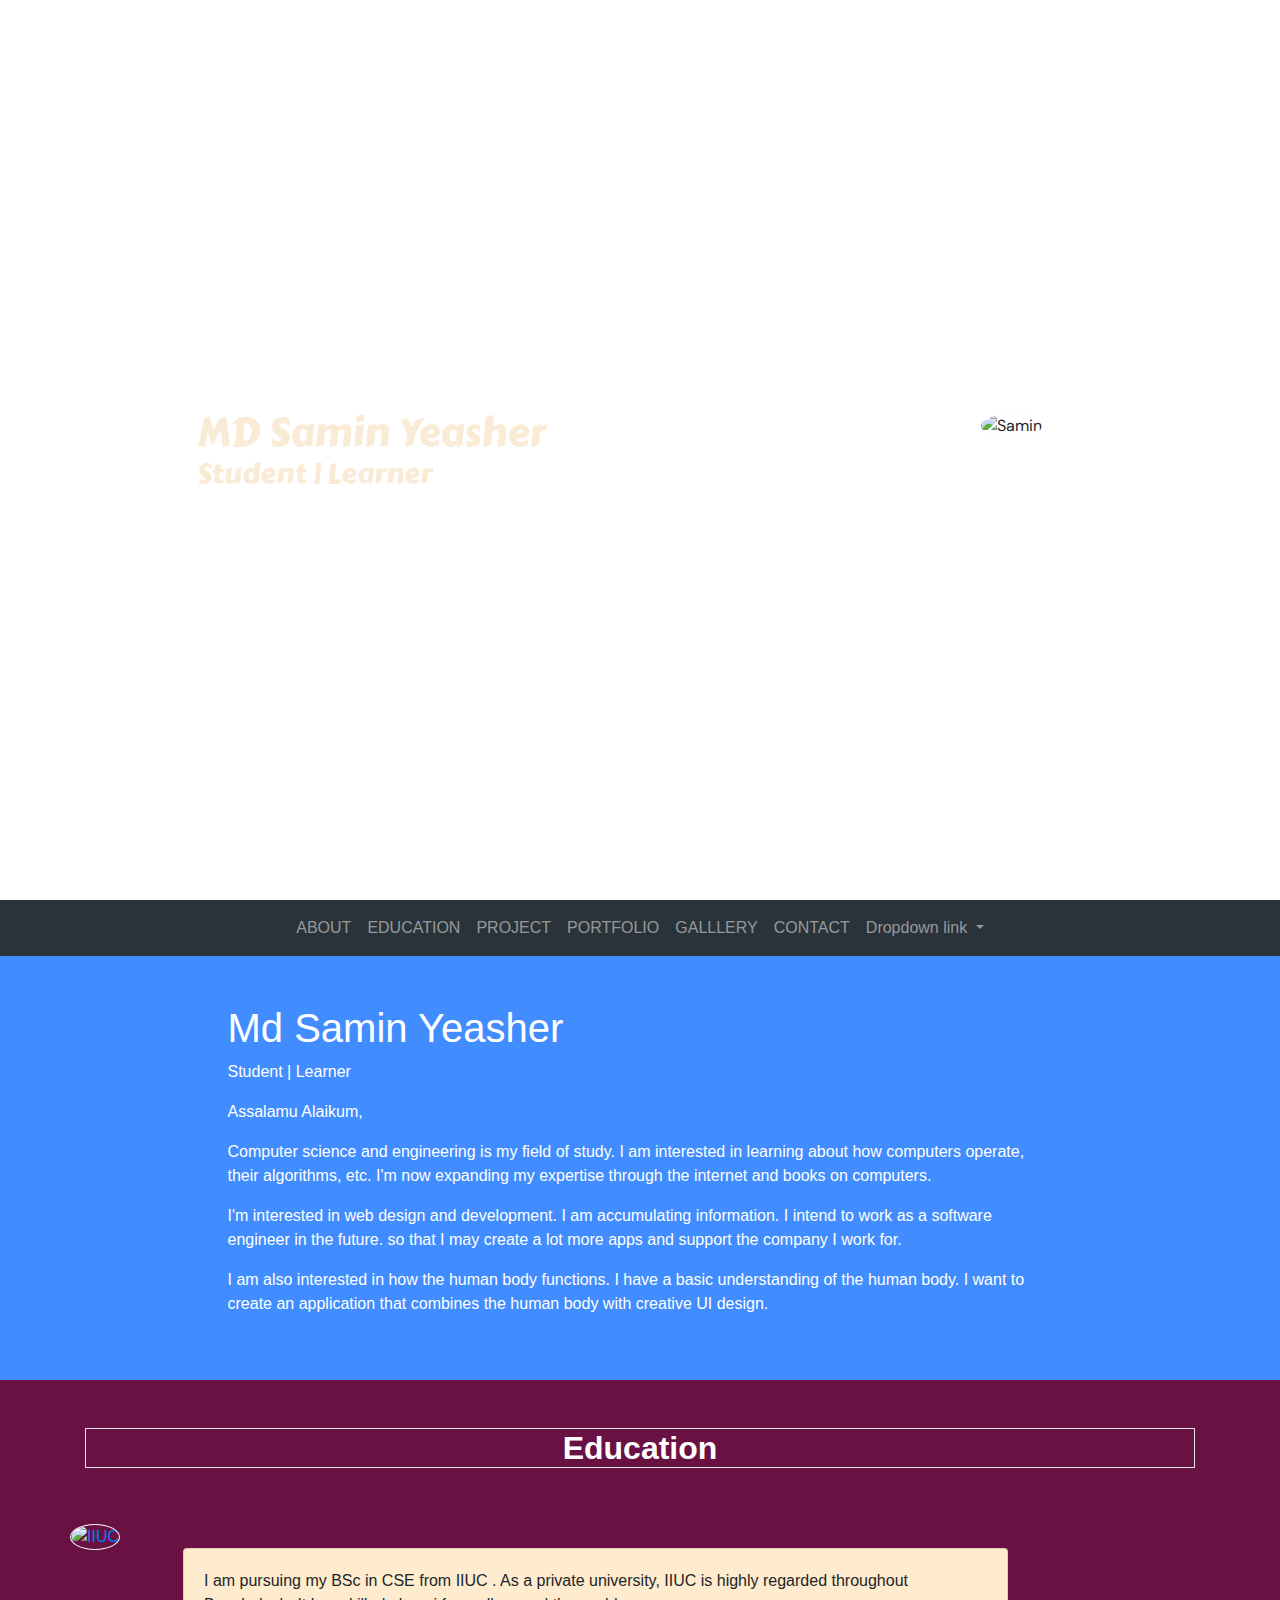
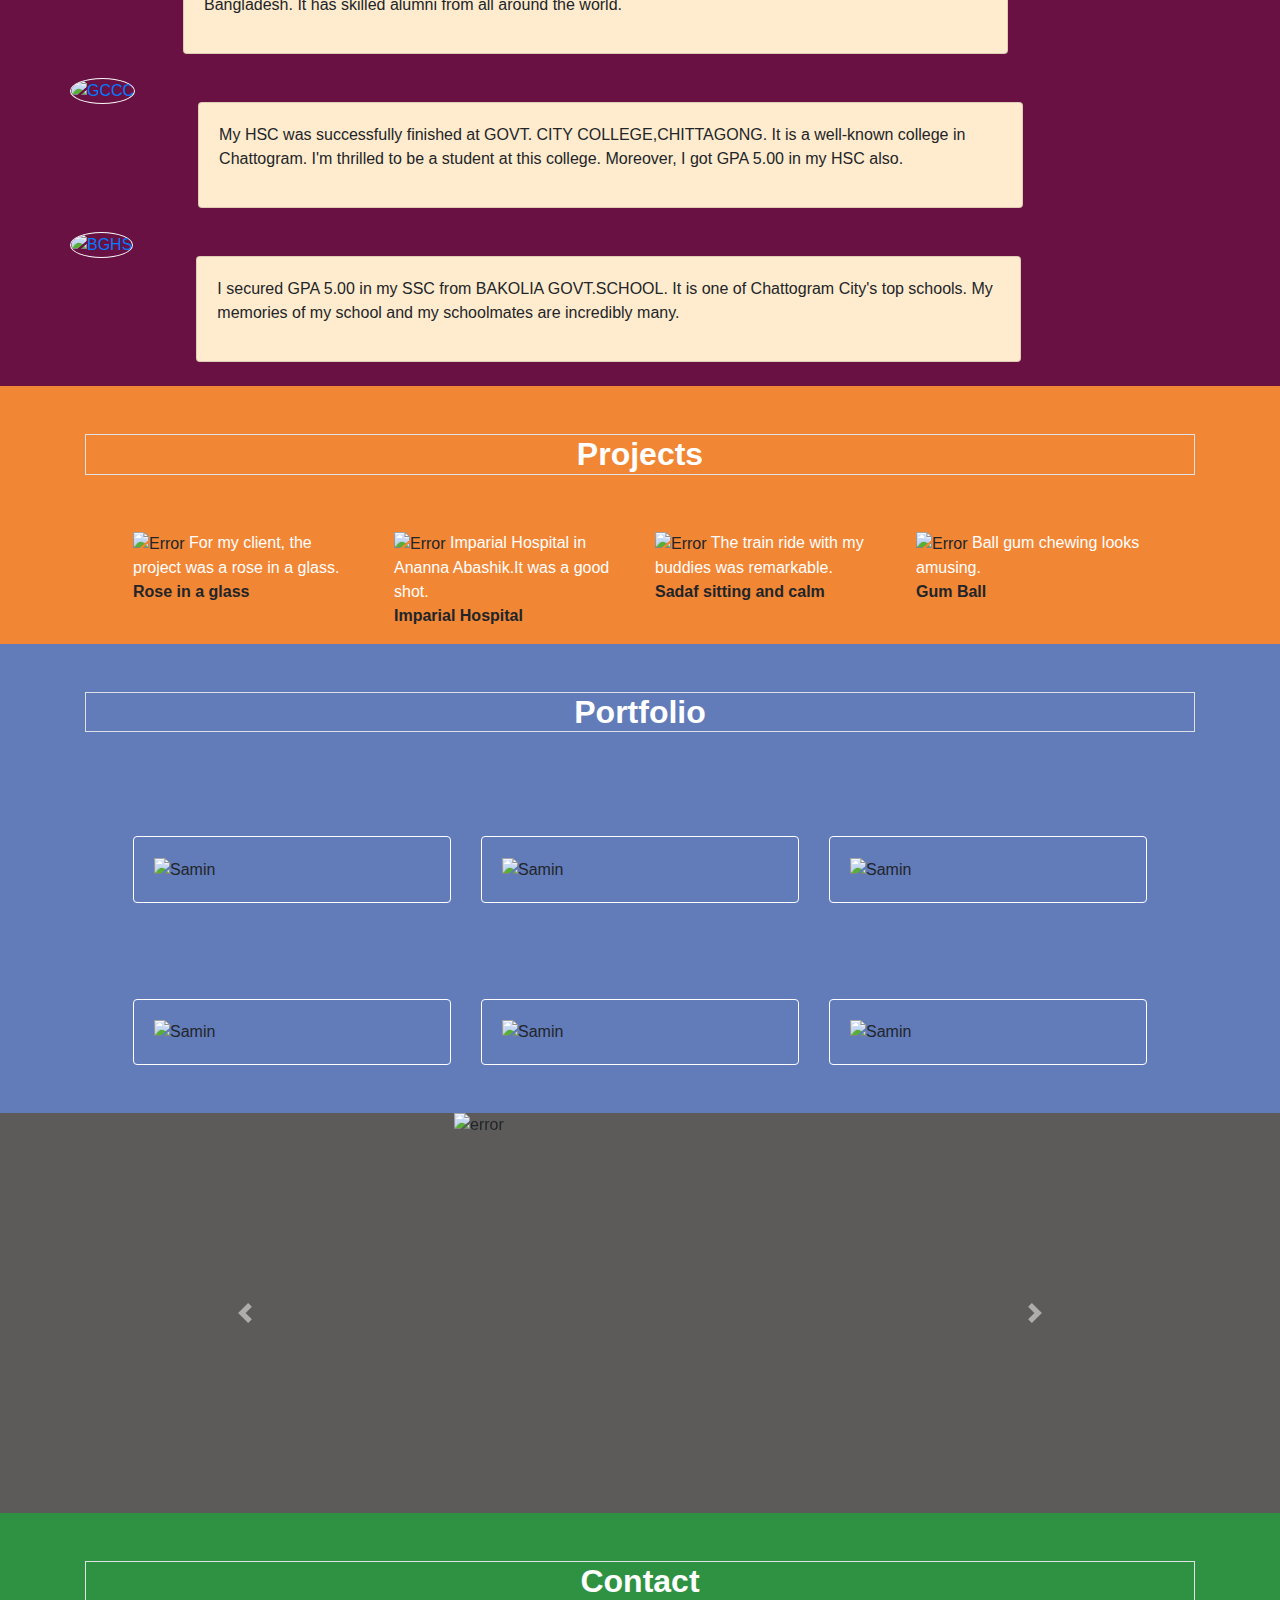
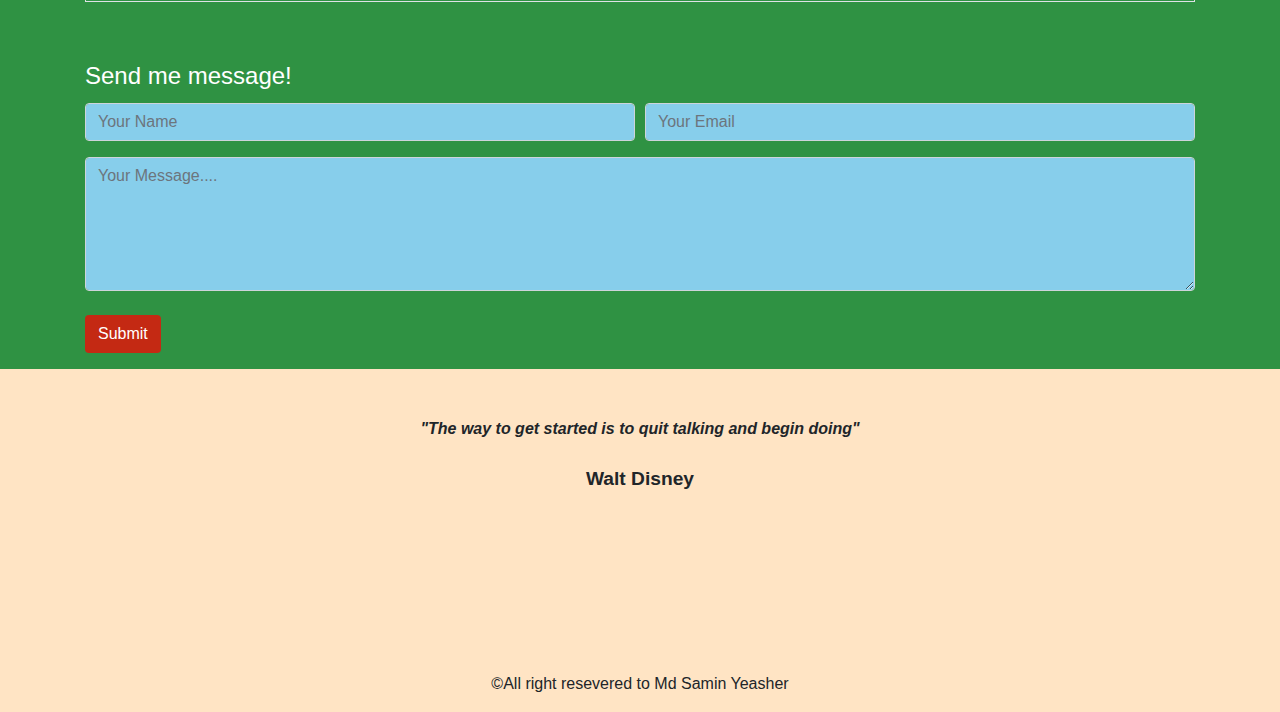
==== index.html @ 3fc12b65 "github not showing solution" ====
<!DOCTYPE html>
<html lang="en">

<head>
    <meta charset="UTF-8">
    <meta http-equiv="X-UA-Compatible" content="IE=edge">
    <meta name="viewport" content="width=device-width, initial-scale=1.0">
    <!-- icon in upbar -->

    <link rel="shortcut icon" type="image/png" href="img/saMIN pC.jpg">
    <!-- bootstrap css -->

    <link rel="stylesheet" href="https://cdn.jsdelivr.net/npm/bootstrap@4.5.3/dist/css/bootstrap.min.css">
    <!-- font-awsome  -->
    <script src="https://kit.fontawesome.com/5a1a46eedd.js" crossorigin="anonymous"></script>
    <!-- font family  -->
    <link href="https://fonts.googleapis.com/css2?family=DM+Sans&display=swap" rel="stylesheet">
    <link
        href="https://fonts.googleapis.com/css2?family=Carter+One&family=DM+Sans&family=Stick+No+Bills:wght@400;600;800&display=swap"
        rel="stylesheet">
    <link rel="stylesheet" href="css/style.css">
    <title>Hi! This is Samin</title>

    <script src="https://kit.fontawesome.com/a076d05399.js"></script>
</head>

<body>
    <section class="banner-container container-fluid ">
        <div class="row vh-100">
            <div class="col-md- banner-column m-auto text-left text-primary p-2">
                <h1 class="MD"> MD Samin Yeasher</h1>
                <h3 id="new1"> <abbr title="BSc in CSE"> Student | Learner </abbr> </h3>

            </div>
            <div class="col-md- m-auto pb-5 px-5 ">
                <img src="img/saMINpCremovebgpreview236x295.png" alt="Samin"
                    class="image-fluid rounded-circle  border border-light ">
            </div>

        </div>

    </section>

    <nav class="navbar  navbar-expand-lg navbar-dark navebar-container" style="background-color: #2a3339;">

        <button class="navbar-toggler" type="button" data-toggle="collapse" data-target="#navbarNavDropdown"
            aria-controls="navbarNavDropdown" aria-expanded="false" aria-label="Toggle navigation">
            <span class="navbar-toggler-icon"></span>
        </button>
        <div class="collapse navbar-collapse" id="navbarNavDropdown">
            <ul class="navbar-nav m-auto">
                <li class="nav-item ">
                    <a class="nav-link" href="#about">ABOUT <span class="sr-only">(current)</span></a>
                </li>
                <li class="nav-item">
                    <a class="nav-link" href="#education">EDUCATION</a>
                </li>
                <li class="nav-item">
                    <a class="nav-link" href="#project">PROJECT</a>
                </li>
                <li class="nav-item">
                    <a class="nav-link" href="#portfolio">PORTFOLIO</a>
                </li>
                <li class="nav-item">
                    <a class="nav-link" href="#gallery">GALLLERY</a>
                </li>
                <li class="nav-item">
                    <a class="nav-link" href="#contact">CONTACT</a>
                </li>
                <li class="nav-item dropdown">
                    <a class="nav-link dropdown-toggle" href="#" id="navbarDropdownMenuLink" role="button"
                        data-toggle="dropdown" aria-haspopup="true" aria-expanded="false">
                        Dropdown link
                    </a>
                    <div class="dropdown-menu" aria-labelledby="navbarDropdownMenuLink">
                        <a class="dropdown-item" href="/Files/CV of Md. Samin Yeasher.pdf" target="_blank">CV</a>
                        <a class="dropdown-item" href="hobbies.html" target="_blank" >Hobbies</a>
                        <a class="dropdown-item" href="https://saminyeasher1.blogspot.com/" target="_blank">Blogs</a>
                    </div>
                </li>
            </ul>
        </div>
    </nav>
    <!-- This is about section -->
    <div class="about-container" id="about">
        <div class="container">
            <div class="row align-items-center justify-content-center">
                <div class="col-md-9 py-5 text-white">
                    <h1>Md Samin Yeasher</h1>
                    <p>Student | Learner</p>

                    <p>Assalamu Alaikum,
                    </p>
                    <p>Computer science and engineering is my field of study. I am interested in learning about how
                        computers operate, their algorithms, etc. I'm now expanding my expertise through the internet
                        and books on computers.</p>
                    <p> I'm interested in web design and development. I am accumulating
                        information. I intend to work as a software engineer in the future. so that I may create a lot
                        more apps and support the company I work for. </p>
                    <p> I am also interested in how the human body
                        functions. I have a basic understanding of the human body. I want to create an application that
                        combines the human body with creative UI design.</p>
                </div>

            </div>

        </div>

    </div>
    <!-- this is eductaion section -->
    <div class="education-container " id="education">
        <div class="container">
            <div class="row text-center">
                <div class="col py-5">
                    <h2 class="text border font-weight-bolder "> Education</h2>
                </div>
            </div>
            <div class="row ">
                <div class="col-md- mr-5 pb-5 row-education">
                    <a href="https://www.iiuc.ac.bd/" target="_blank">
                        <img src="img/IIUC.png" width="150px" alt="IIUC"
                            class="image-fluid rounded-circle  border border-light " id="IIUC"></a>
                </div>

                <div class="col-md-9 mt-4 mb-4">
                    <div class="card">
                        <div class="card-body ">
                            <p>
                                I am pursuing my BSc in CSE from IIUC . As a private university, IIUC is highly regarded
                                throughout Bangladesh. It has skilled alumni from all around the world.</p>
                        </div>
                    </div>

                </div>
            </div>
            <div class="row">
                <div class="col-md- mr-5 pb-5 row-education">
                    <a href="https://gccc.edu.bd/" target="_blank">
                        <img src="img/gccc.png" width="150px" alt="GCCC"
                            class="image-fluid rounded-circle  border border-light " id="GCCC"></a>
                </div>
                <div class="col-md-9 mt-4 mb-4">
                    <div class="card">
                        <div class="card-body ">
                            <p>
                                My HSC was successfully finished at GOVT. CITY COLLEGE,CHITTAGONG. It is a
                                well-known college in Chattogram. I'm thrilled to be a student at this college.
                                Moreover, I got GPA 5.00 in my HSC also.</p>
                        </div>
                    </div>

                </div>
            </div>
            <div class="row">
                <div class="col-md- mr-5 pb-5 row-education">
                    <a href="http://bghs.tsmts.org/" target="_blank">
                        <img src="img/bakolia-removebg-preview.png" width="150px" alt="BGHS"
                            class="image-fluid rounded-circle  border border-light " id="BGHS"></a>
                </div>
                <div class="col-md-9 mt-4 mb-4">
                    <div class="card">
                        <div class="card-body ">
                            <p>
                                I secured GPA 5.00 in my SSC from BAKOLIA GOVT.SCHOOL. It is one of Chattogram City's
                                top schools. My memories of my school and my schoolmates are incredibly many.</p>
                        </div>
                    </div>

                </div>
            </div>
        </div>
    </div>
    <!-- this is project section -->
    <div class="project-container" id="project">
        <div class="container">
            <div class="row">
                <div class="col py-5">
                    <h2 class="text-white border text-center font-weight-bolder">Projects</h2>
                </div>
            </div>
            <div class="row px-5">
                <div class="col-md-3 ">
                    <img src="img/Rose in glass.jpeg" class="img-fluid img-responsive image-resize" alt="Error">
                    <a href="" class="text-white">For my client, the project was a rose in a glass.</a>
                    <p class="font-weight-bold">Rose in a glass</p>
                </div>
                <div class="col-md-3">
                    <img src="img/Imparial hospital.jpeg" class="img-fluid img-responsive image-resize" alt="Error">
                    <a href="" class="text-white">Imparial Hospital in Ananna Abashik.It was a good shot.</a>
                    <p class="font-weight-bold">Imparial Hospital</p>
                </div>
                <div class="col-md-3">
                    <img src="img/Sadaf in train.jpeg" class="img-fluid img-responsive image-resize" alt="Error">
                    <a href="" class="text-white">The train ride with my buddies was remarkable.</a>
                    <p class="font-weight-bold">Sadaf sitting and calm</p>
                </div>
                <div class="col-md-3">
                    <img src="img/Gum Ball.jpeg" class="img-fluid img-responsive image-resize" alt="Error">
                    <a href="" class="text-white">Ball gum chewing looks amusing.</a>
                    <p class="font-weight-bold">Gum Ball</p>
                </div>
            </div>
        </div>

    </div>
    <!-- this is portfolio section -->
    <div class="portfolio-container" id="portfolio">
        <div class="container">
            <div class="row">
                <div class="col py-5">
                    <h2 class="text-white border text-center font-weight-bolder">Portfolio</h2>
                </div>
            </div>
            <div class="row py-5 p-5">
                <!-- 1-->
                <div class="col-md-4">
                    <div class="card" id="card-portfolio">
                        <div class="card-body">
                            <img src="img/WhatsApp Image 2022-10-30 at 4.06.02 PM.jpeg" alt="Samin" class="img-fluid"
                                id="image">
                        </div>
                    </div>
                </div>
                <!-- 2-->
                <div class="col-md-4">
                    <div class="card" id="card-portfolio">
                        <div class="card-body">
                            <img src="img/WhatsApp Image 2022-10-30 at 4.05.58 PM (2).jpeg" alt="Samin"
                                class="img-fluid" id="image">
                        </div>
                    </div>
                </div>
                <!-- 3-->
                <div class="col-md-4">
                    <div class="card" id="card-portfolio">
                        <div class="card-body">
                            <img src="img/WhatsApp Image 2022-10-30 at 4.06.01 PM.jpeg" alt="Samin" class="img-fluid"
                                id="image">
                        </div>
                    </div>
                </div>
            </div>
            <div class="row p-5">
                <!-- 4-->
                <div class="col-md-4">
                    <div class="card" id="card-portfolio">
                        <div class="card-body">
                            <img src="img/WhatsApp Image 2022-10-30 at 4.06.02 PM (1).jpeg" alt="Samin"
                                class="img-fluid" id="image">
                        </div>
                    </div>
                </div>
                <!-- 5-->
                <div class="col-md-4">
                    <div class="card" id="card-portfolio">
                        <div class="card-body">
                            <img src="img/WhatsApp Image 2022-10-30 at 4.05.58 PM.jpeg" alt="Samin" class="img-fluid"
                                id="image">
                        </div>
                    </div>
                </div>
                <!-- 6-->
                <div class="col-md-4">
                    <div class="card" id="card-portfolio">
                        <div class="card-body">
                            <img src="img/WhatsApp Image 2022-10-30 at 4.06.00 PM.jpeg" alt="Samin" class="img-fluid"
                                id="image">
                        </div>
                    </div>
                </div>
            </div>
        </div>
    </div>
    <!-- this is gallery section  -->
    <div class="gallery-container" id="gallery">
        <div class="container col-md-9">
            <div id="carouselExampleFade" class="carousel slide carousel-fade" data-ride="carousel">
                <div class="carousel-inner formative">
                    <div class="carousel-item active">
                        <img src="/img/WhatsApp Image 2022-10-30 at 4.06.00 PM (1).jpeg" class="d-block hello"
                            alt="error">
                    </div>
                    <div class="carousel-item">
                        <img src="img/WhatsApp Image 2022-10-30 at 4.05.59 PM.jpeg" class="d-block hello" alt="error">
                    </div>
                    <div class="carousel-item">
                        <img src="img/WhatsApp Image 2022-10-30 at 4.05.57 PM.jpeg" class="d-block hello" alt="Error">
                    </div>
                    <div class="carousel-item">
                        <img src="/img/WhatsApp Image 2022-10-30 at 4.06.01 PM (1).jpeg" class="d-block hello"
                            alt="Error">
                    </div>
                    <div class="carousel-item">
                        <img src="img/WhatsApp Image 2022-10-30 at 4.06.02 PM (2).jpeg" class="d-block hello"
                            alt="Error">
                    </div>
                </div>
                <a class="carousel-control-prev" href="#carouselExampleFade" role="button" data-slide="prev">
                    <span class="carousel-control-prev-icon" aria-hidden="true"></span>
                    <span class="sr-only">Previous</span>
                </a>
                <a class="carousel-control-next" href="#carouselExampleFade" role="button" data-slide="next">
                    <span class="carousel-control-next-icon" aria-hidden="true"></span>
                    <span class="sr-only">Next</span>
                </a>
            </div>
        </div>
    </div>
    <!-- this is contact section  -->
    <div class="contact-container" id="contact">
        <div class="container">
            <div class="row">
                <div class="col py-5">
                    <h2 class="text-white border text-center font-weight-bolder">Contact</h2>
                </div>
            </div>
            <div class="row py-1">
                <div class="col text-white">
                    <h4> Send me message!</h4>
                </div>
            </div>

            <form action="backend.php">
                <div class="form-row pb-3">
                    <div class="col">
                        <input type="text" class="form-control inner-form" placeholder="Your Name">
                    </div>
                    <div class="col">
                        <input type="text" class="form-control inner-form" placeholder="Your Email">
                    </div>

                </div>
                <div class="row pb-4">
                    <div class="col">
                        <textarea name="" id="" class="form-control inner-form" placeholder="Your Message...." cols="30"
                            rows="5"></textarea>
                    </div>
                </div>
                <div class="row pb-3">
                    <div class="col">
                        <button class="btn text-white button1">Submit</button>
                    </div>
                </div>
            </form>

        </div>
    </div>
    <!-- this is footer section  -->
    <section>
        <div class="footer-container">
            <div class="container">
                <div class="row py-5 m-auto">
                    <div class="col text-center font-weight-bolder">
                        <em>"The way to get started is to quit talking and begin doing"</em> <br> <br>
                        <p style="font-size:larger">Walt Disney</p>
                    </div>
                </div>
                <div class="row m-auto">
                    <div class="col text-center pb-5 px-5 m-auto">
                        <div class="square">
                            <a href="https://www.facebook.com/samin.yeasher1" target="_blank">
                            <i class="fa-brands fa-square-facebook"></i></a>
                        </div>
                        <div class="square github-section">
                            <a href="https://github.com/SaminYeasher" target="_blank">
                            <i class="fa-brands fa-square-github"></i></a>
                        </div>
                        <div class="square"> <a href="https://www.linkedin.com/in/md-samin-yeasher-886197234/" target="_blank">
                            <i class="fa-brands fa-linkedin"></i></a>
                        </div>
                        <div class="square insta-section"><a href="https://www.instagram.com/samin_yeasher1" target="_blank">
                            <i class="fa-brands fa-square-instagram"></i></a>
                        </div>
                    </div>
                </div>
                <div class="row">
                    <div class="col text-center">
                        <p> &copy;All right resevered to Md Samin Yeasher</p>
                    </div>
                </div>
            </div>

        </div>
    </section>


    <script src="https://code.jquery.com/jquery-3.5.1.slim.min.js"
        integrity="sha384-DfXdz2htPH0lsSSs5nCTpuj/zy4C+OGpamoFVy38MVBnE+IbbVYUew+OrCXaRkfj"
        crossorigin="anonymous"></script>
    <script src="https://cdn.jsdelivr.net/npm/bootstrap@4.5.3/dist/js/bootstrap.bundle.min.js"
        integrity="sha384-ho+j7jyWK8fNQe+A12Hb8AhRq26LrZ/JpcUGGOn+Y7RsweNrtN/tE3MoK7ZeZDyx"
        crossorigin="anonymous"></script>



</body>

</html>
---- css/style.css ----
.banner-container {
    background-color: transparent;
    background-image: url(img/background\ 2.JPG);
    background-repeat: no-repeat;
    background-size: cover;
    background-position: center;
    font-family: 'DM Sans', sans-serif;
}
.MD,#new1{
    font-family: 'Carter One', cursive;
    margin:auto;
    text-transform: capitalize;
   background-color: antiquewhite;
    background-size: auto;
    background-clip: text;
    -webkit-background-clip: text;
    color: transparent;

}
.navebar-container{
    top: 0;
    position: sticky;
    z-index: 2;
}

.banner-column {
    background-color: rgba(248, 248, 248, 0.616);

}

.about-container {
    background-color: rgba(0, 102, 255, 0.745)
}

.banner-column {
    background-color: transparent;

}

.education-container {
    background-color: rgb(106, 17, 67);
}

.text {
    color: rgb(255, 255, 255);
}
/* .row .row .row {
    height: 100vh;
    display: inline-block;
    border-radius: 50%;

} */
.row-education{

    display: inline-block;
    border-radius: 50%;
}

.card{
    background-color: blanchedalmond;
}
.project-container{
    background-color: rgba(238, 113, 18, 0.851);
}
.image-resize{
    width: 100%;
    height: 60%;
 
}
.portfolio-container{
    background-color: rgba(88, 114, 180, 0.937);
}
#card-portfolio{
    background-color: transparent;
    border-color: white;
}
#image{
    width: 300px;
    height: 300px;
}
.gallery-container {
    background-color: rgba(68, 67, 66, 0.869);
   
}
.hello{
    margin-left: 30%;
    width: 45%;
    height: 400px ;
}
.contact-container{
    background-color: rgba(12, 128, 35, 0.856);
}
.inner-form{
    background-color: skyblue;
}
.button1{
    background-color: rgba(255, 0, 0, 0.716);
    transition-duration: 0.4s;
}
.button1:hover {
    box-shadow: 0 12px 16px 0 rgba(255, 250, 250, 0.24), 0 17px 50px 0 rgba(0,0,0,0.19);
    background-color: rgb(31, 205, 196);
    color: black;
  }
.footer-container{
    background-color: bisque;
  }
  .square{
    width: 60px;
    height: 60px;
    display: inline-block;
    background-color: transparent;
    text-align: center;
    font-size: 40px;
  }
  .square:hover{
    background-color: black;
    color: rgb(0, 0, 245);
  }
  .insta-section:hover{
    background-color: black;
    color: rgb(255, 0, 85);
  }
  .github-section:hover{
    background-color: rgb(0, 0, 0);
    color: rgb(133, 3, 255);
  }
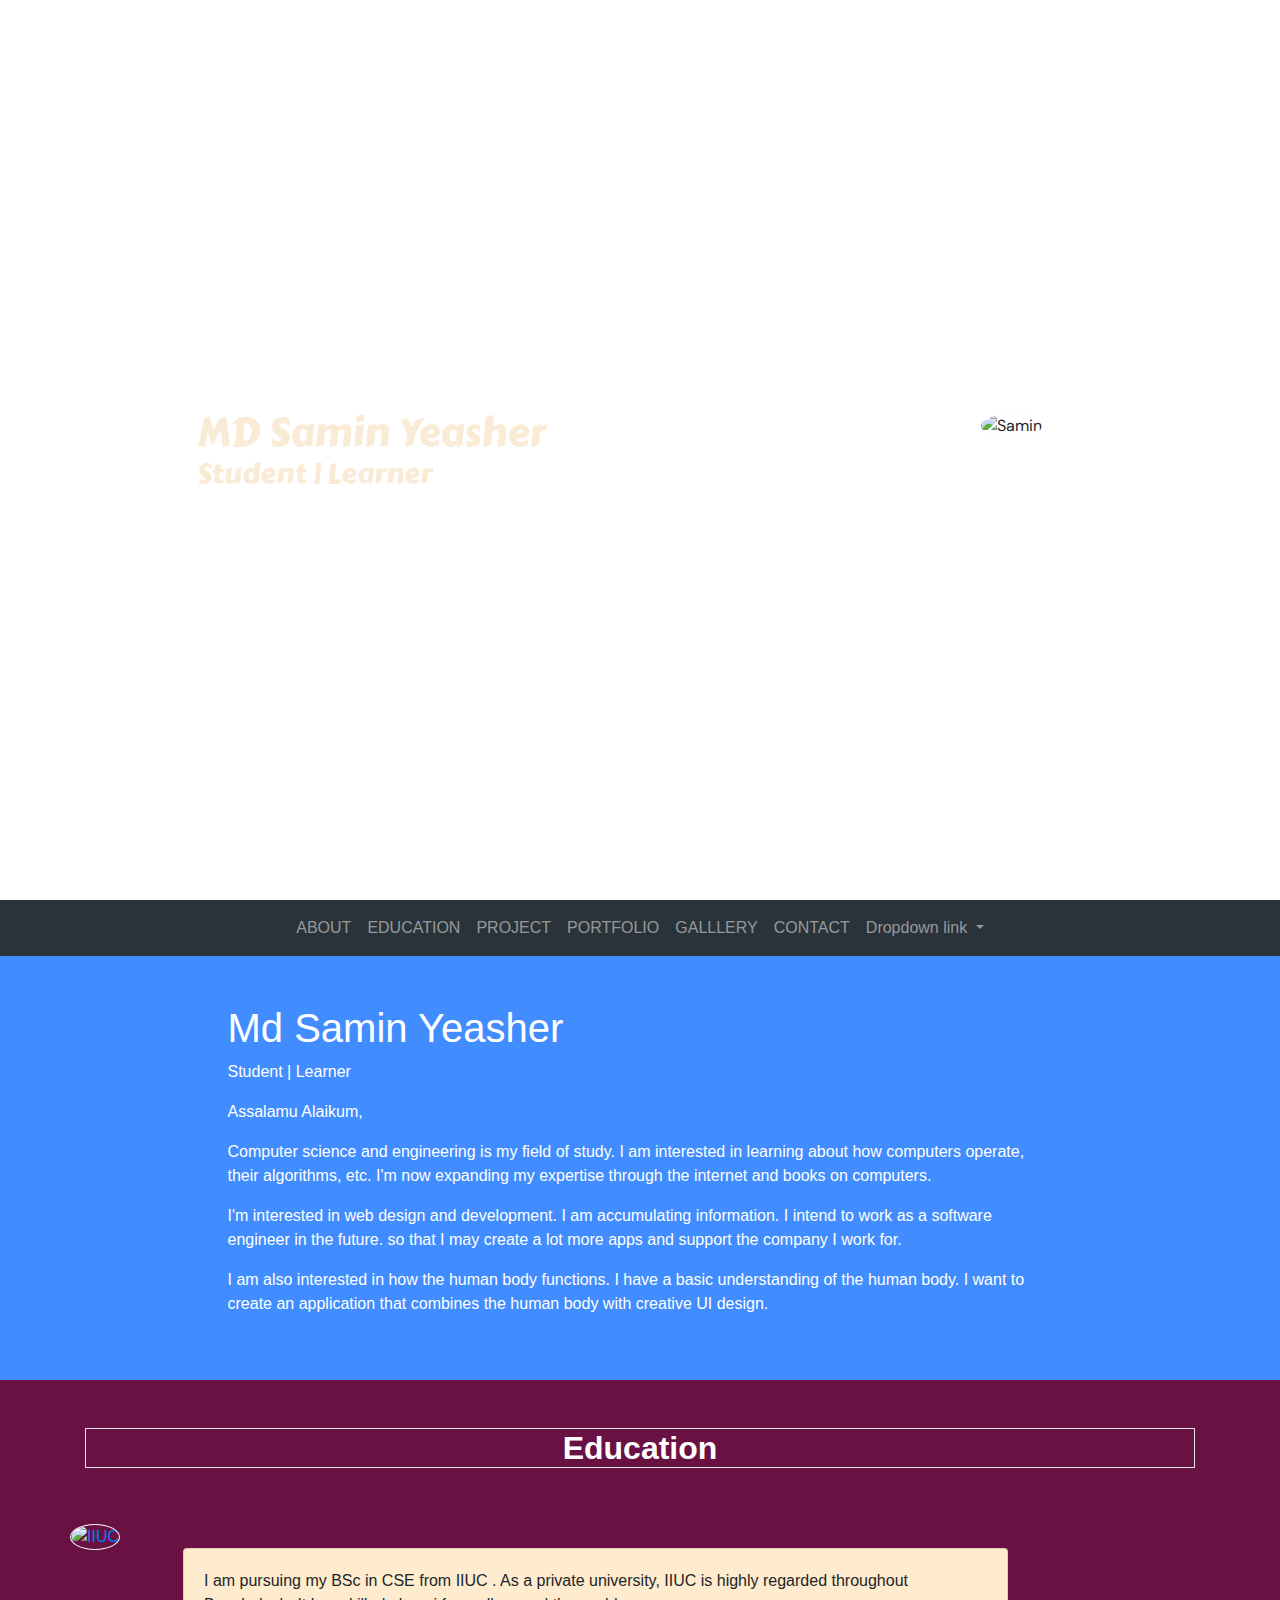
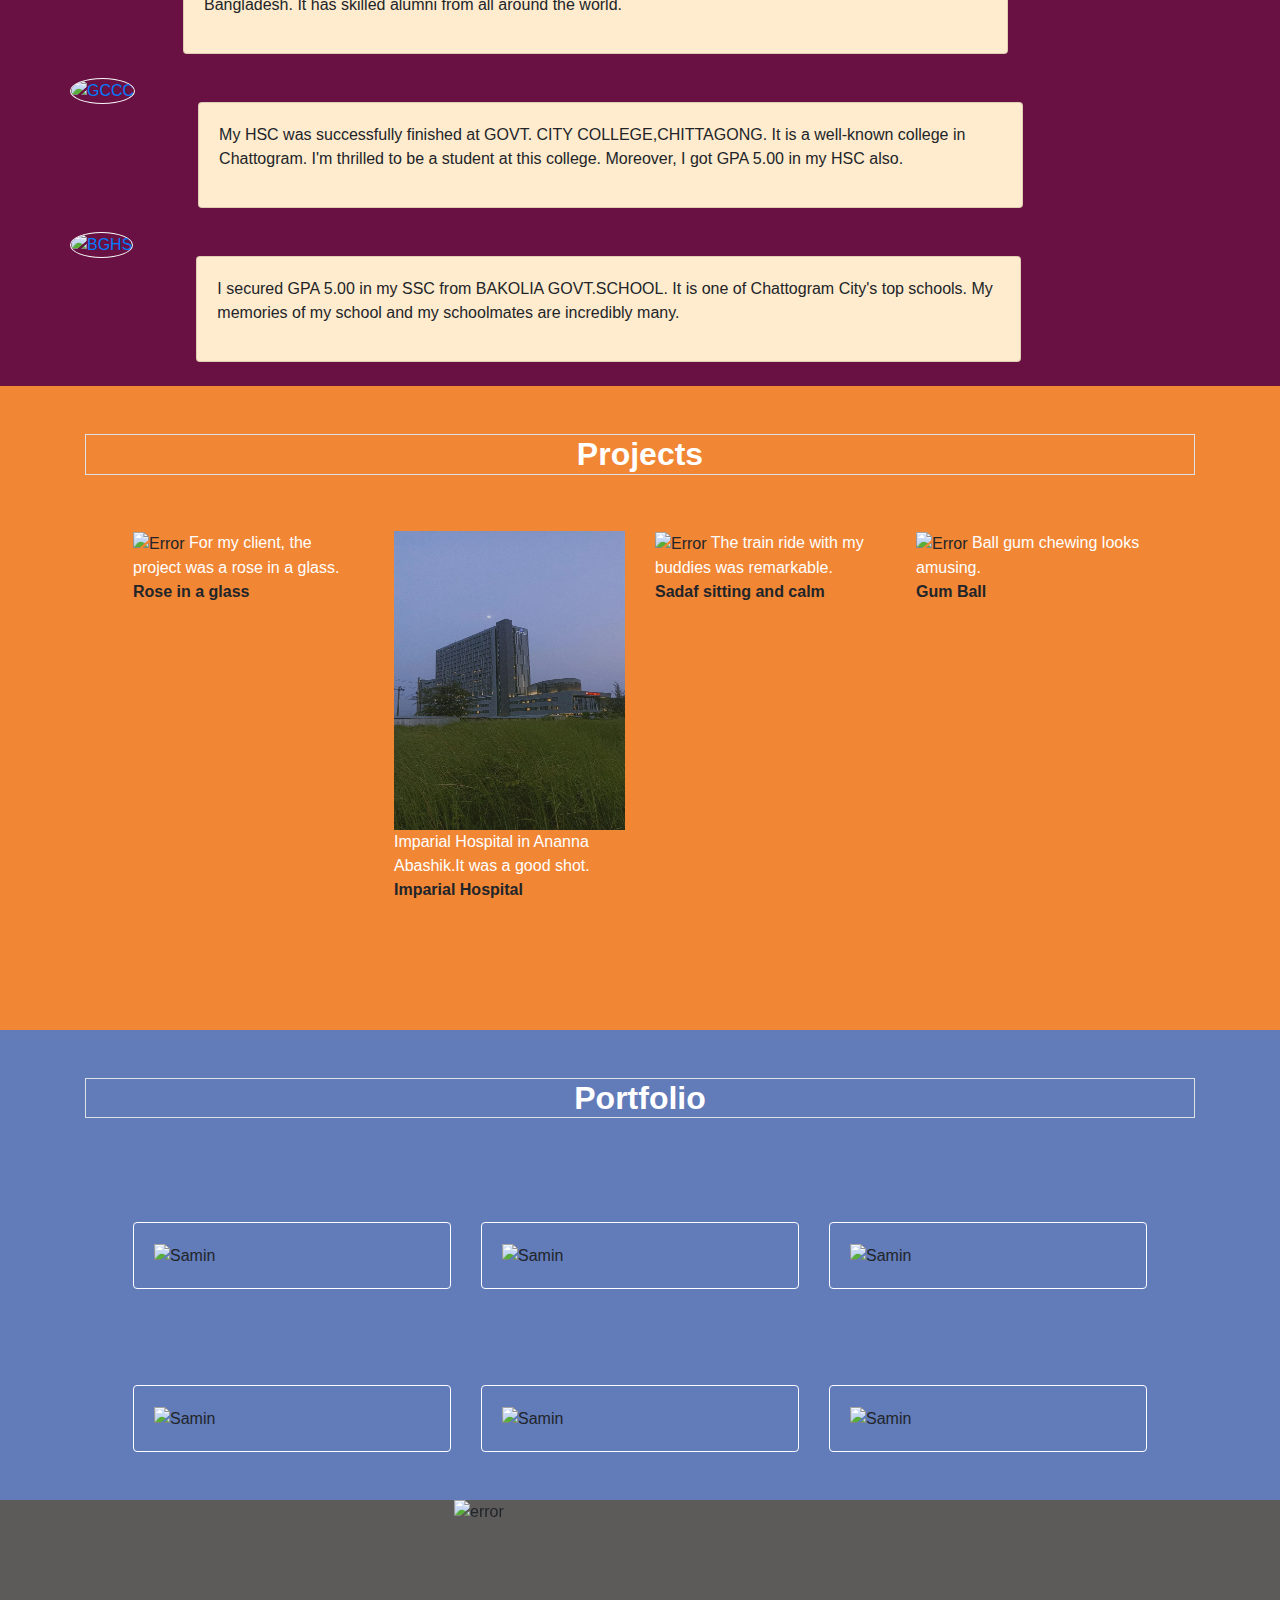
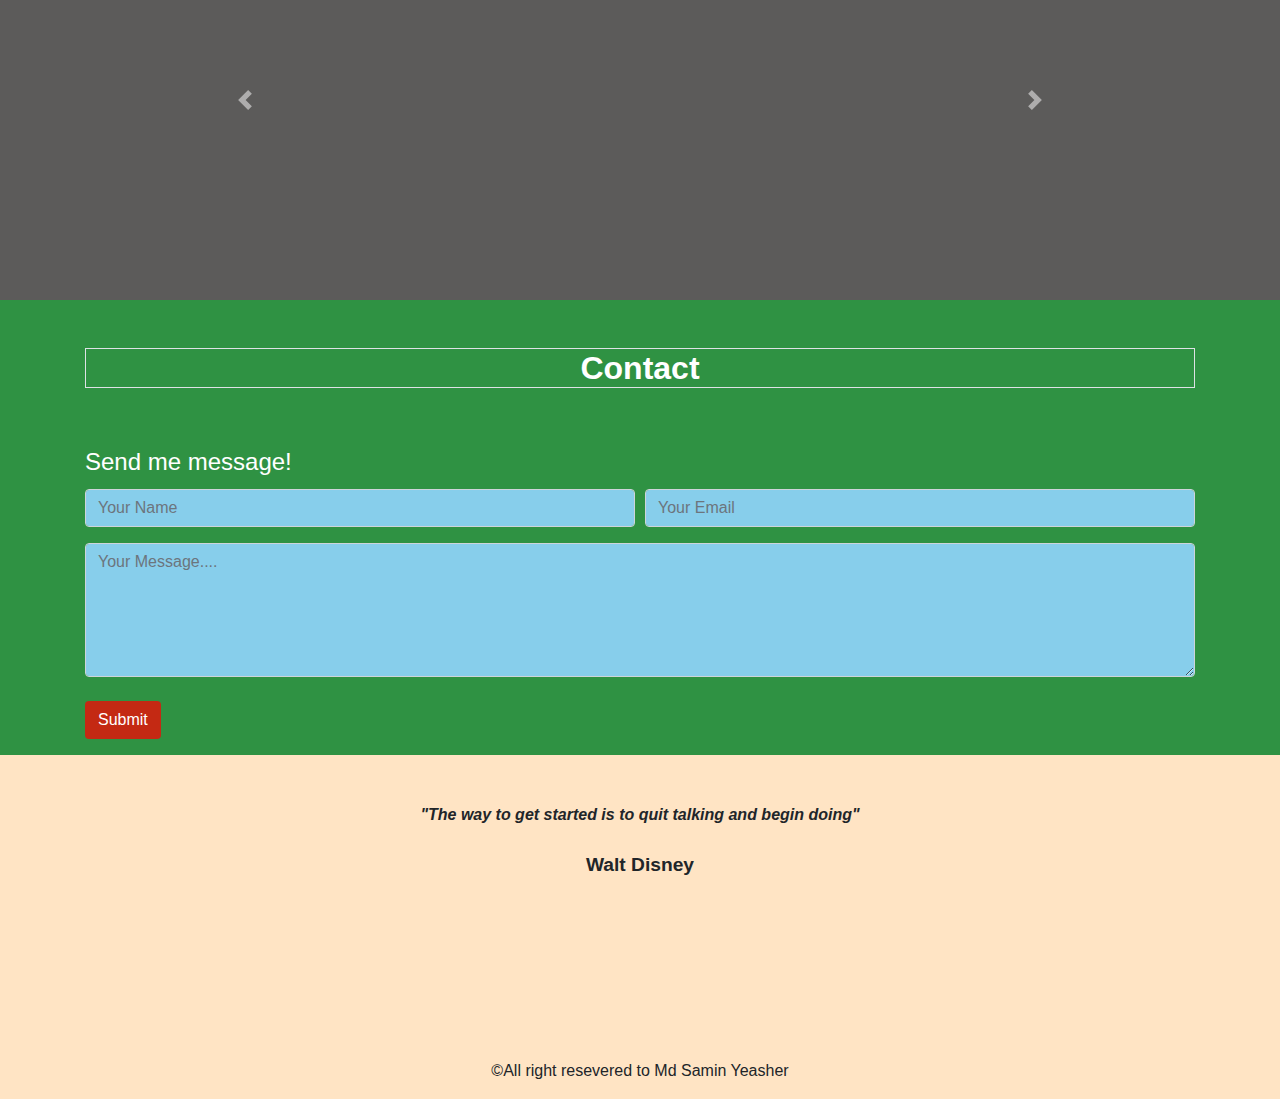
==== commit 0630335c: "new" ====
--- a/index.html
+++ b/index.html
@@ -67,13 +67,14 @@
                 <li class="nav-item">
                     <a class="nav-link" href="#contact">CONTACT</a>
                 </li>
+                <!-- this is dropdown section  -->
                 <li class="nav-item dropdown">
                     <a class="nav-link dropdown-toggle" href="#" id="navbarDropdownMenuLink" role="button"
                         data-toggle="dropdown" aria-haspopup="true" aria-expanded="false">
                         Dropdown link
                     </a>
                     <div class="dropdown-menu" aria-labelledby="navbarDropdownMenuLink">
-                        <a class="dropdown-item" href="/Files/CV of Md. Samin Yeasher.pdf" target="_blank">CV</a>
+                        <a class="dropdown-item" href="CV of Md. Samin Yeasher.pdf" target="_blank">CV</a>
                         <a class="dropdown-item" href="hobbies.html" target="_blank" >Hobbies</a>
                         <a class="dropdown-item" href="https://saminyeasher1.blogspot.com/" target="_blank">Blogs</a>
                     </div>
@@ -185,7 +186,7 @@
                     <p class="font-weight-bold">Rose in a glass</p>
                 </div>
                 <div class="col-md-3">
-                    <img src="img/Imparial hospital.jpeg" class="img-fluid img-responsive image-resize" alt="Error">
+                    <img src="img/imparial.jpeg" class="img-fluid img-responsive image-resize" alt="Error">
                     <a href="" class="text-white">Imparial Hospital in Ananna Abashik.It was a good shot.</a>
                     <p class="font-weight-bold">Imparial Hospital</p>
                 </div>
@@ -277,7 +278,7 @@
             <div id="carouselExampleFade" class="carousel slide carousel-fade" data-ride="carousel">
                 <div class="carousel-inner formative">
                     <div class="carousel-item active">
-                        <img src="/img/WhatsApp Image 2022-10-30 at 4.06.00 PM (1).jpeg" class="d-block hello"
+                        <img src="img/WhatsApp Image 2022-10-30 at 4.06.00 PM (1).jpeg" class="d-block hello"
                             alt="error">
                     </div>
                     <div class="carousel-item">
@@ -287,7 +288,7 @@
                         <img src="img/WhatsApp Image 2022-10-30 at 4.05.57 PM.jpeg" class="d-block hello" alt="Error">
                     </div>
                     <div class="carousel-item">
-                        <img src="/img/WhatsApp Image 2022-10-30 at 4.06.01 PM (1).jpeg" class="d-block hello"
+                        <img src="img/WhatsApp Image 2022-10-30 at 4.06.01 PM (1).jpeg" class="d-block hello"
                             alt="Error">
                     </div>
                     <div class="carousel-item">
--- a/css/style.css
+++ b/css/style.css
@@ -1,6 +1,6 @@
 .banner-container {
     background-color: transparent;
-    background-image: url(img/background\ 2.JPG);
+    background-image: url(img/bg.jpg);
     background-repeat: no-repeat;
     background-size: cover;
     background-position: center;
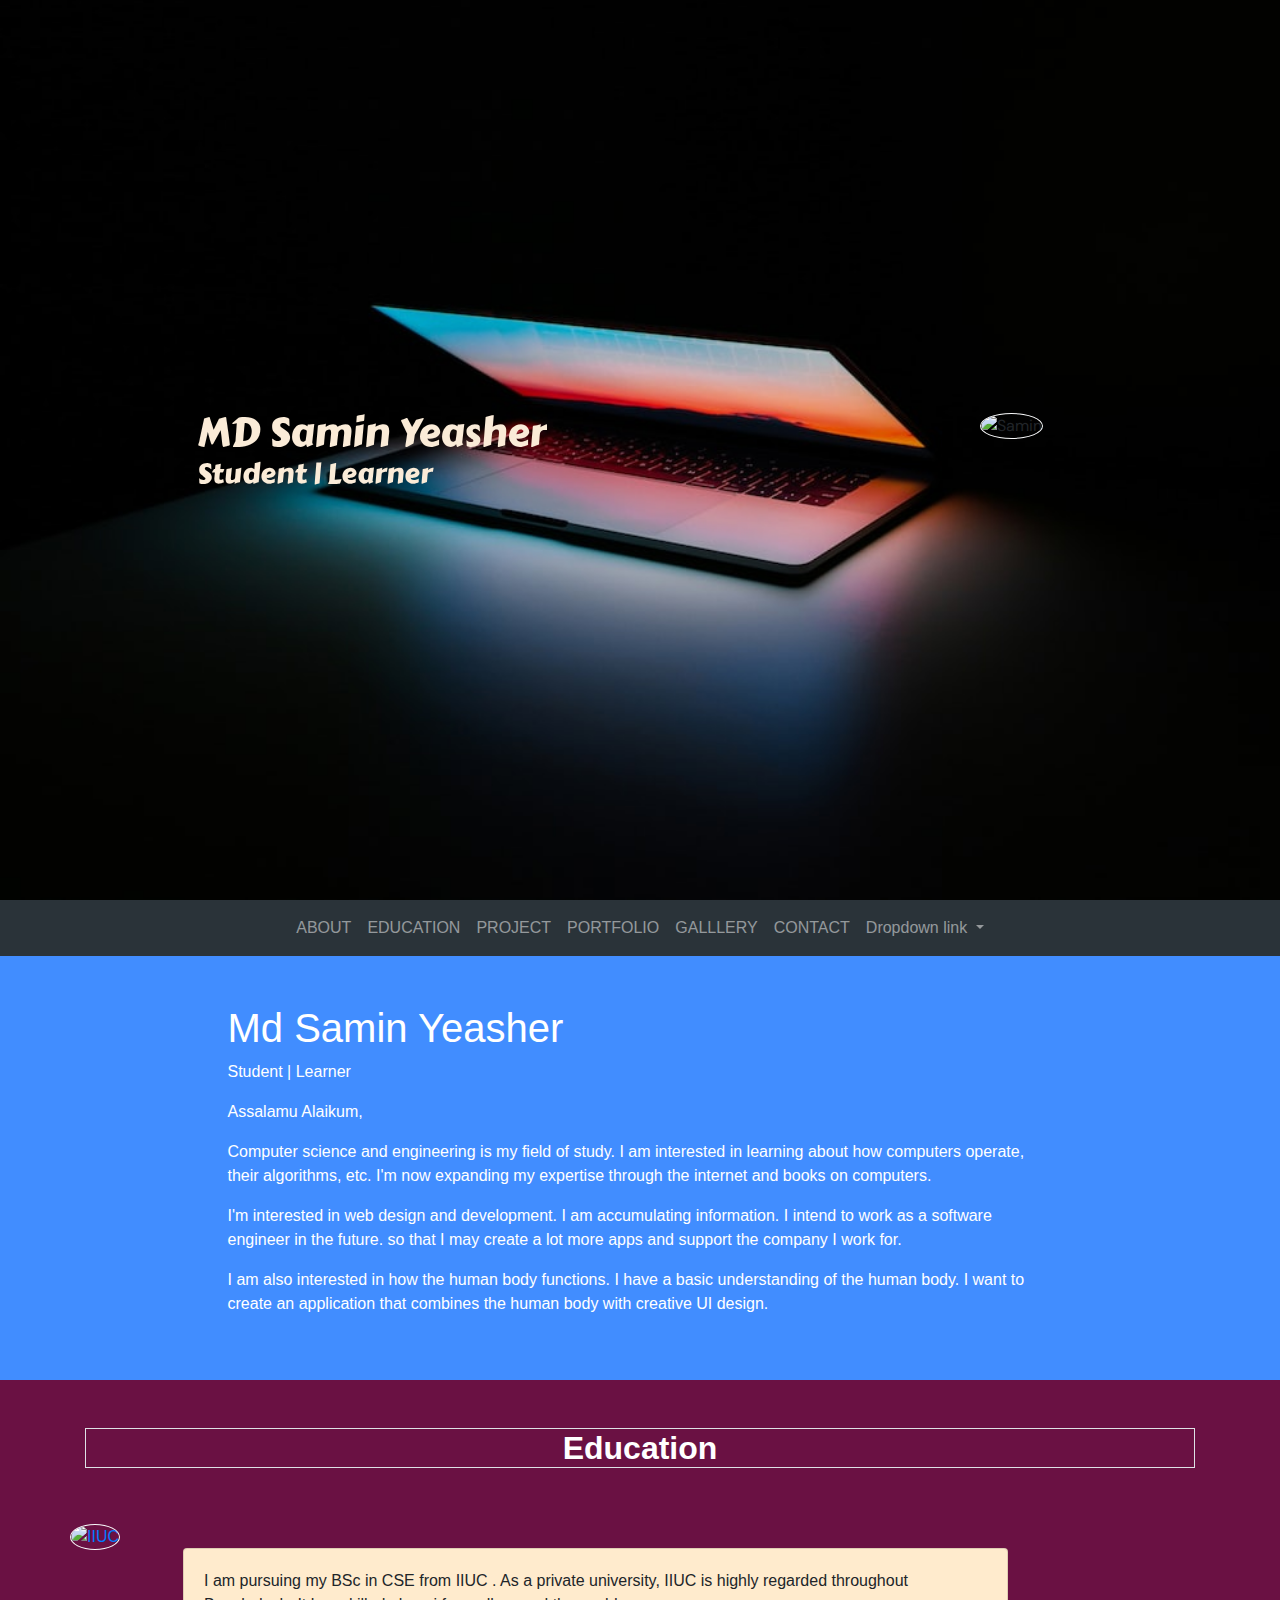
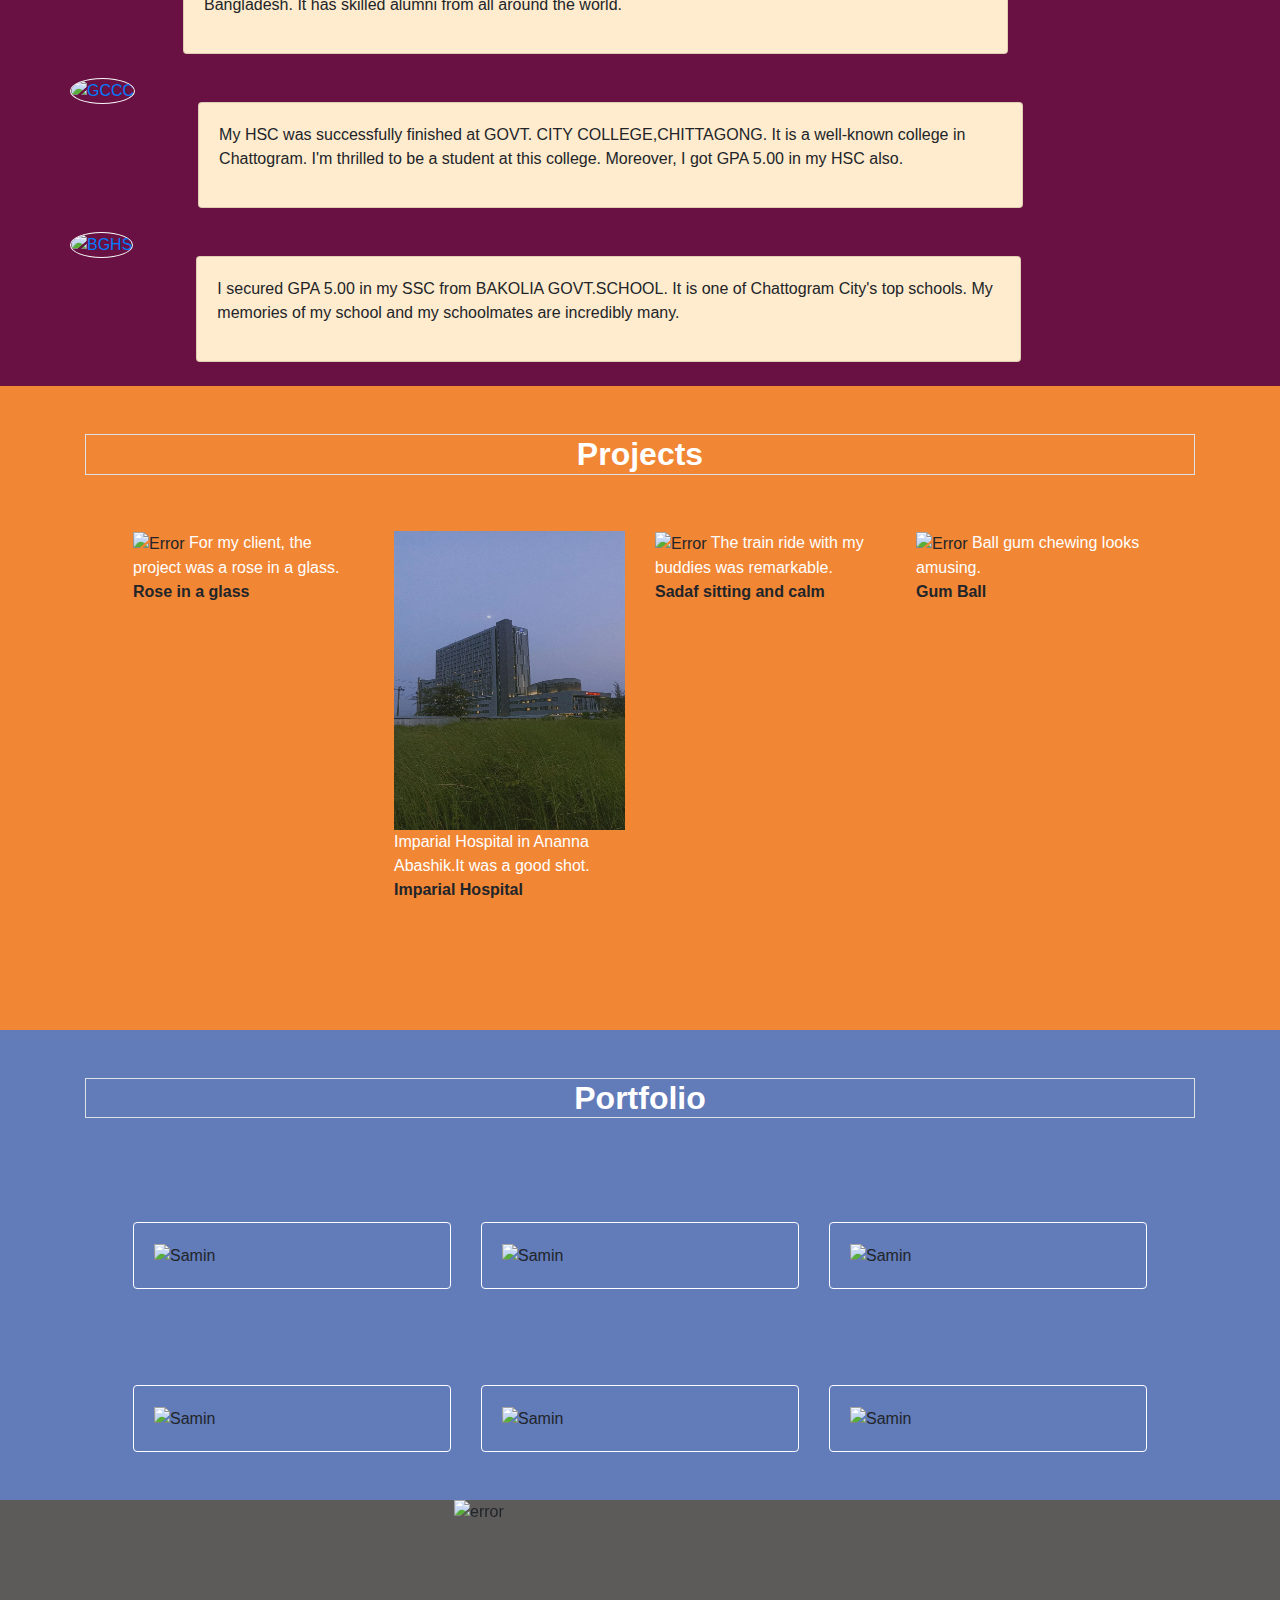
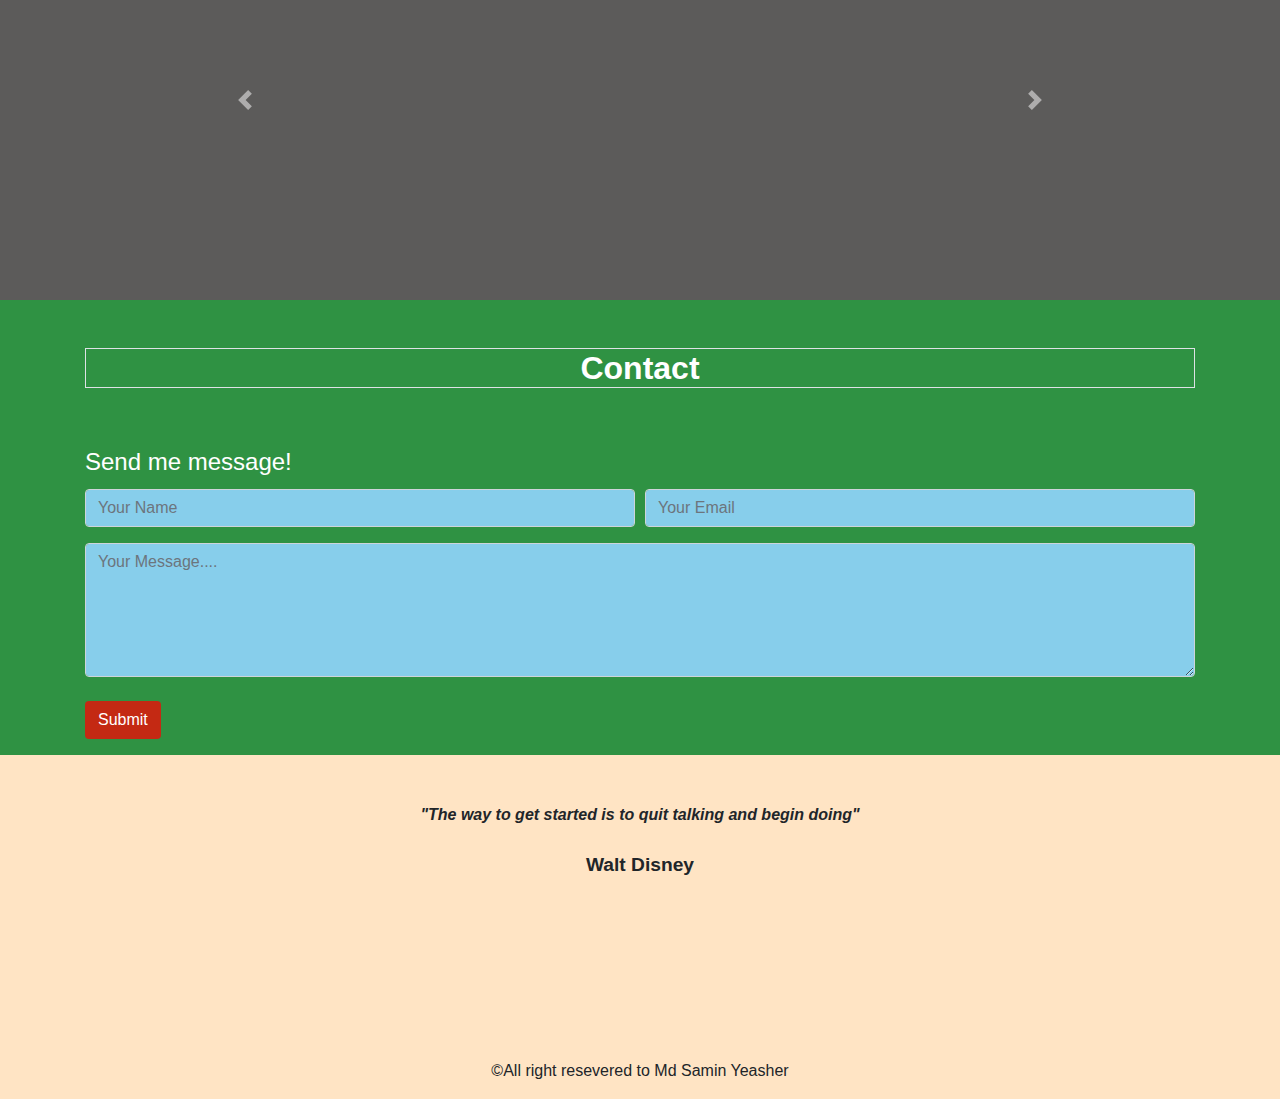
==== commit bba2e733: "finished" ====
--- a/index.html
+++ b/index.html
@@ -23,7 +23,16 @@
 
     <script src="https://kit.fontawesome.com/a076d05399.js"></script>
 </head>
-
+ <style>
+    .banner-container {
+    background-color: transparent;
+    background-image: url(img/bg.jpg);
+    background-repeat: no-repeat;
+    background-size: cover;
+    background-position: center;
+    font-family: 'DM Sans', sans-serif;
+}
+ </style>
 <body>
     <section class="banner-container container-fluid ">
         <div class="row vh-100">
--- a/css/style.css
+++ b/css/style.css
@@ -1,11 +1,4 @@
-.banner-container {
-    background-color: transparent;
-    background-image: url(img/bg.jpg);
-    background-repeat: no-repeat;
-    background-size: cover;
-    background-position: center;
-    font-family: 'DM Sans', sans-serif;
-}
+
 .MD,#new1{
     font-family: 'Carter One', cursive;
     margin:auto;
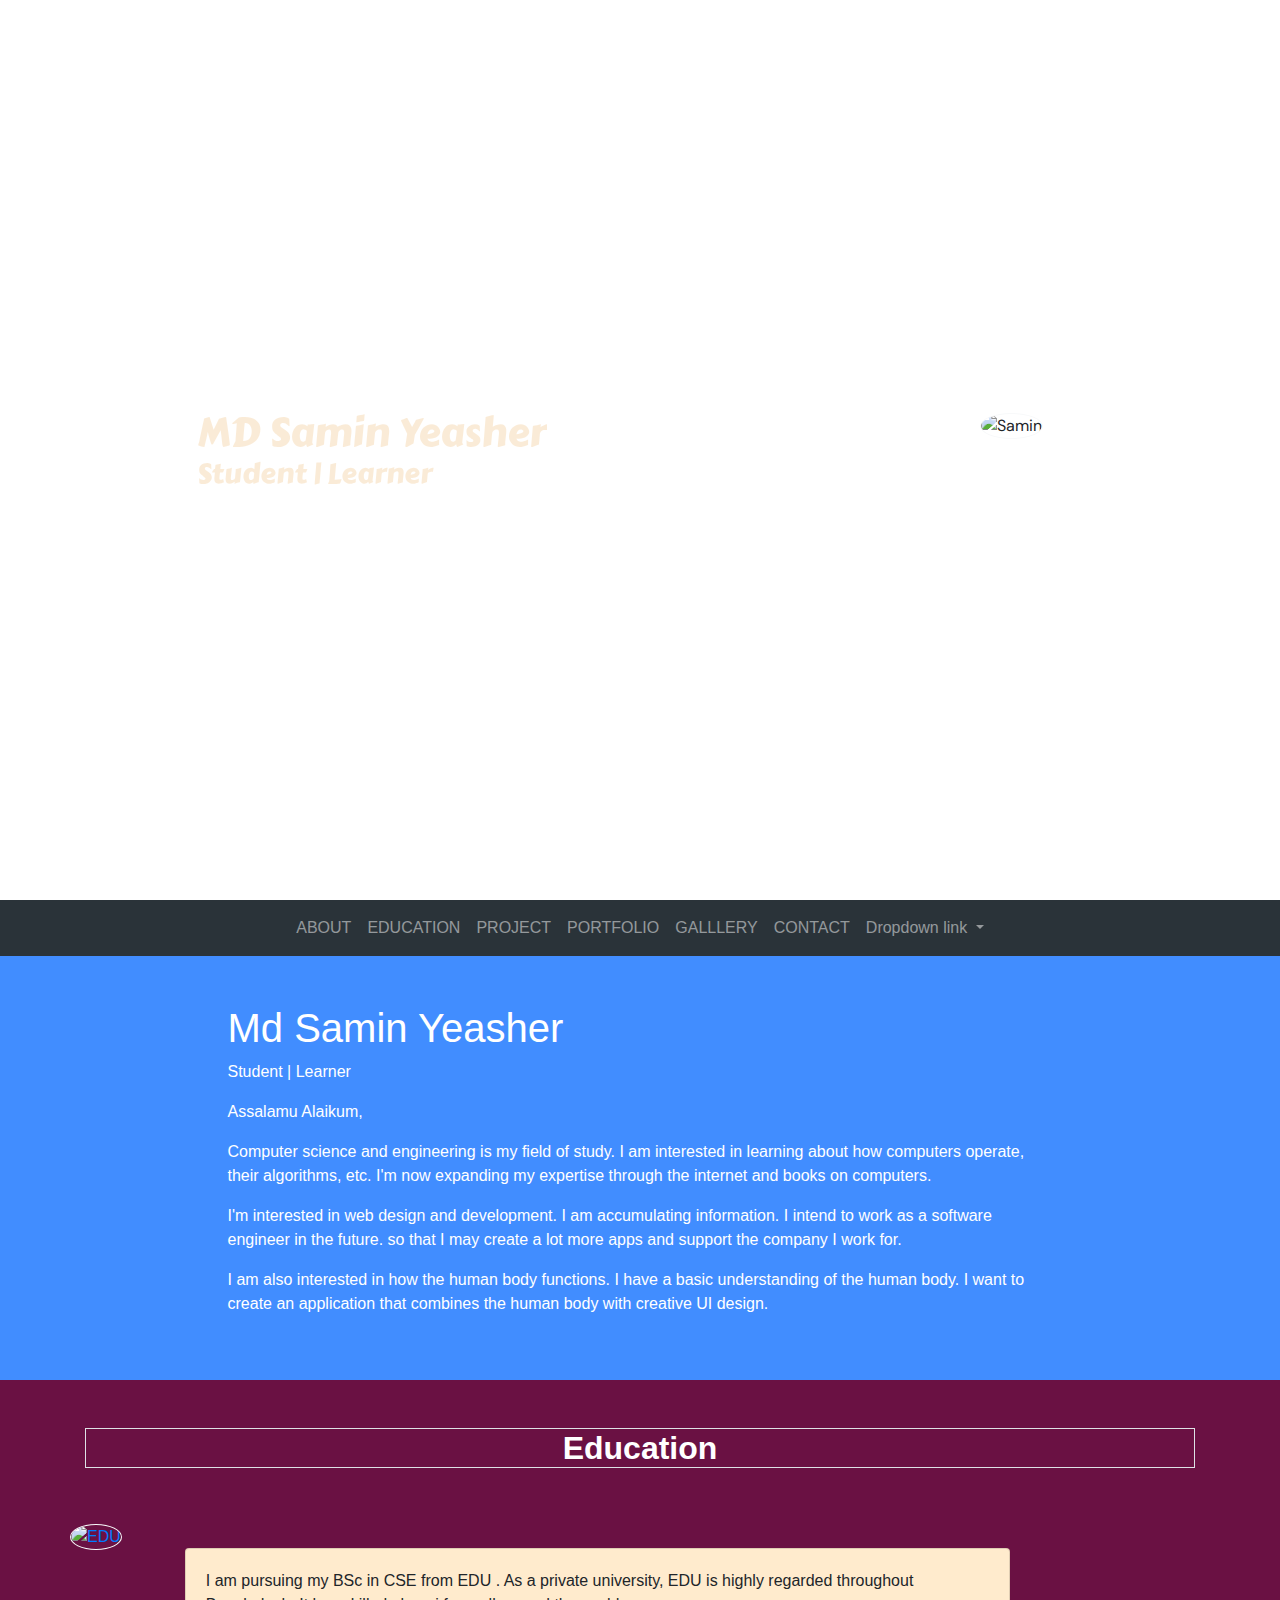
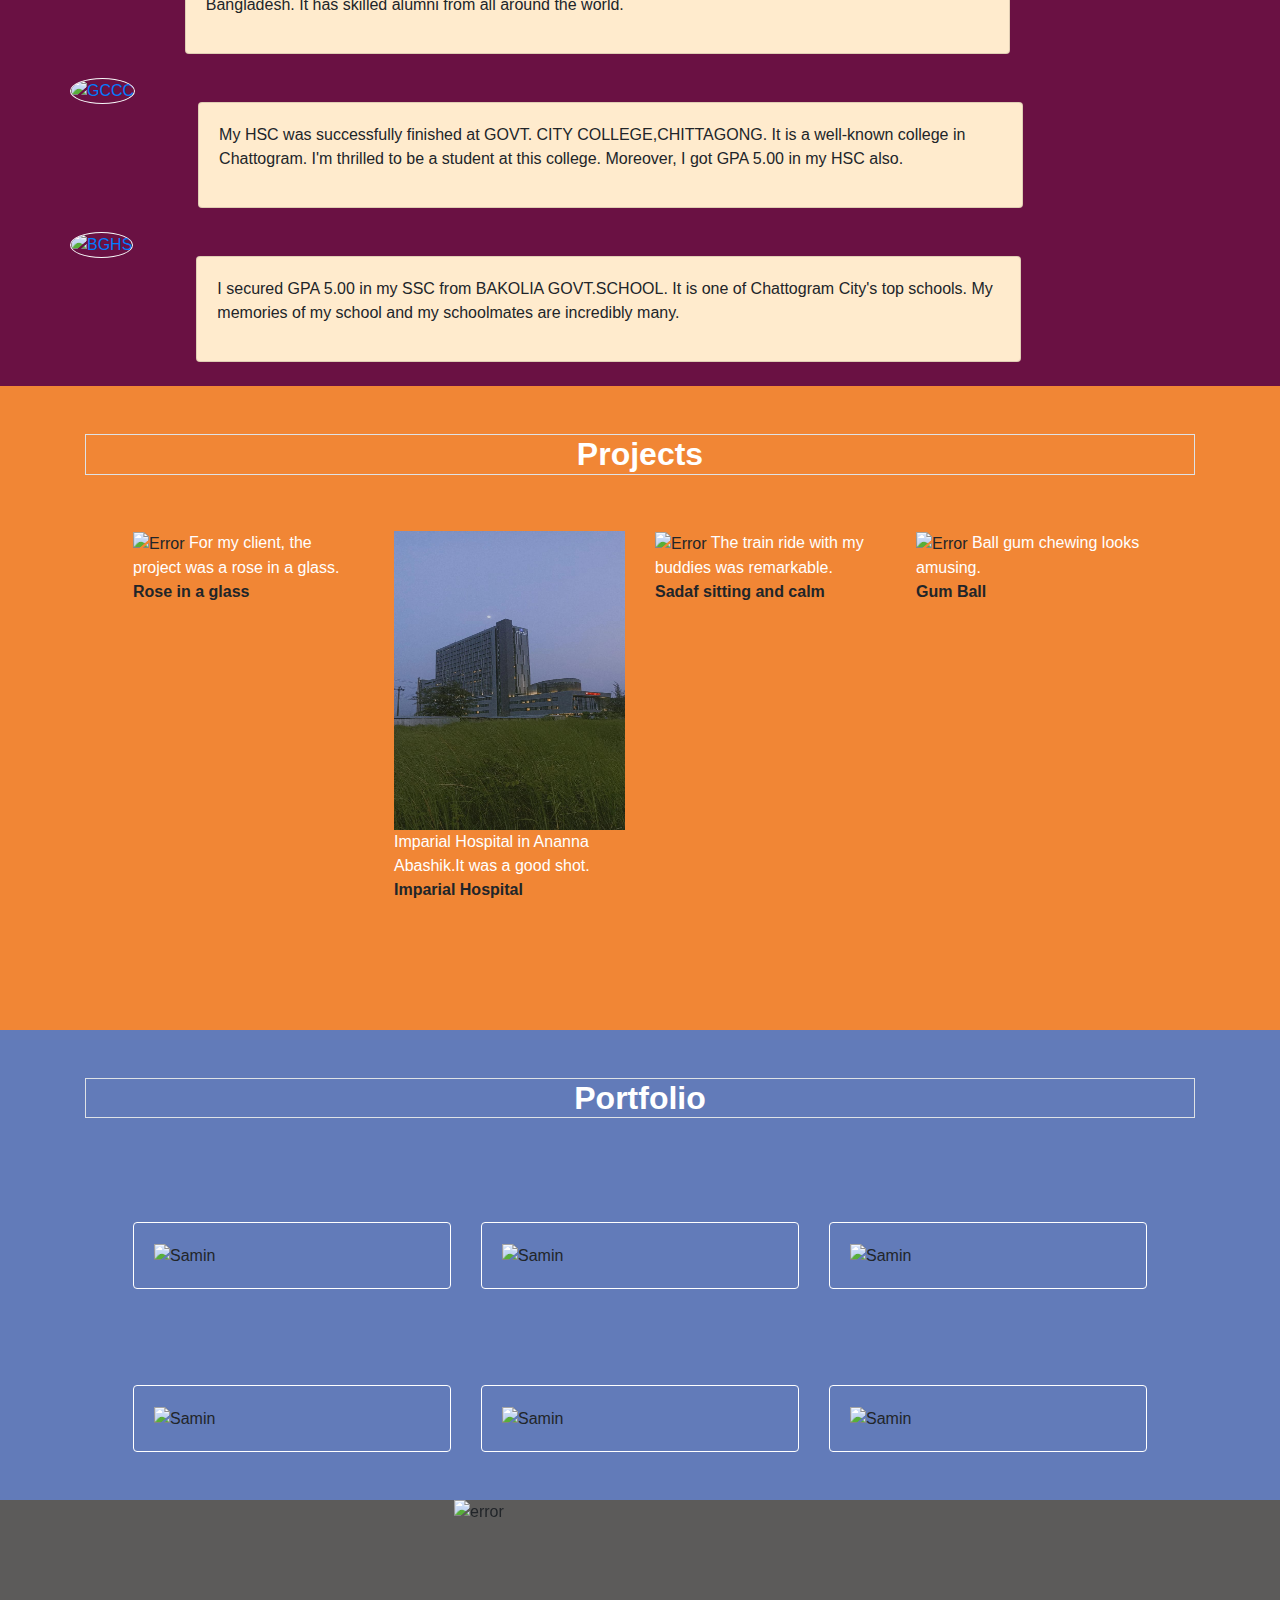
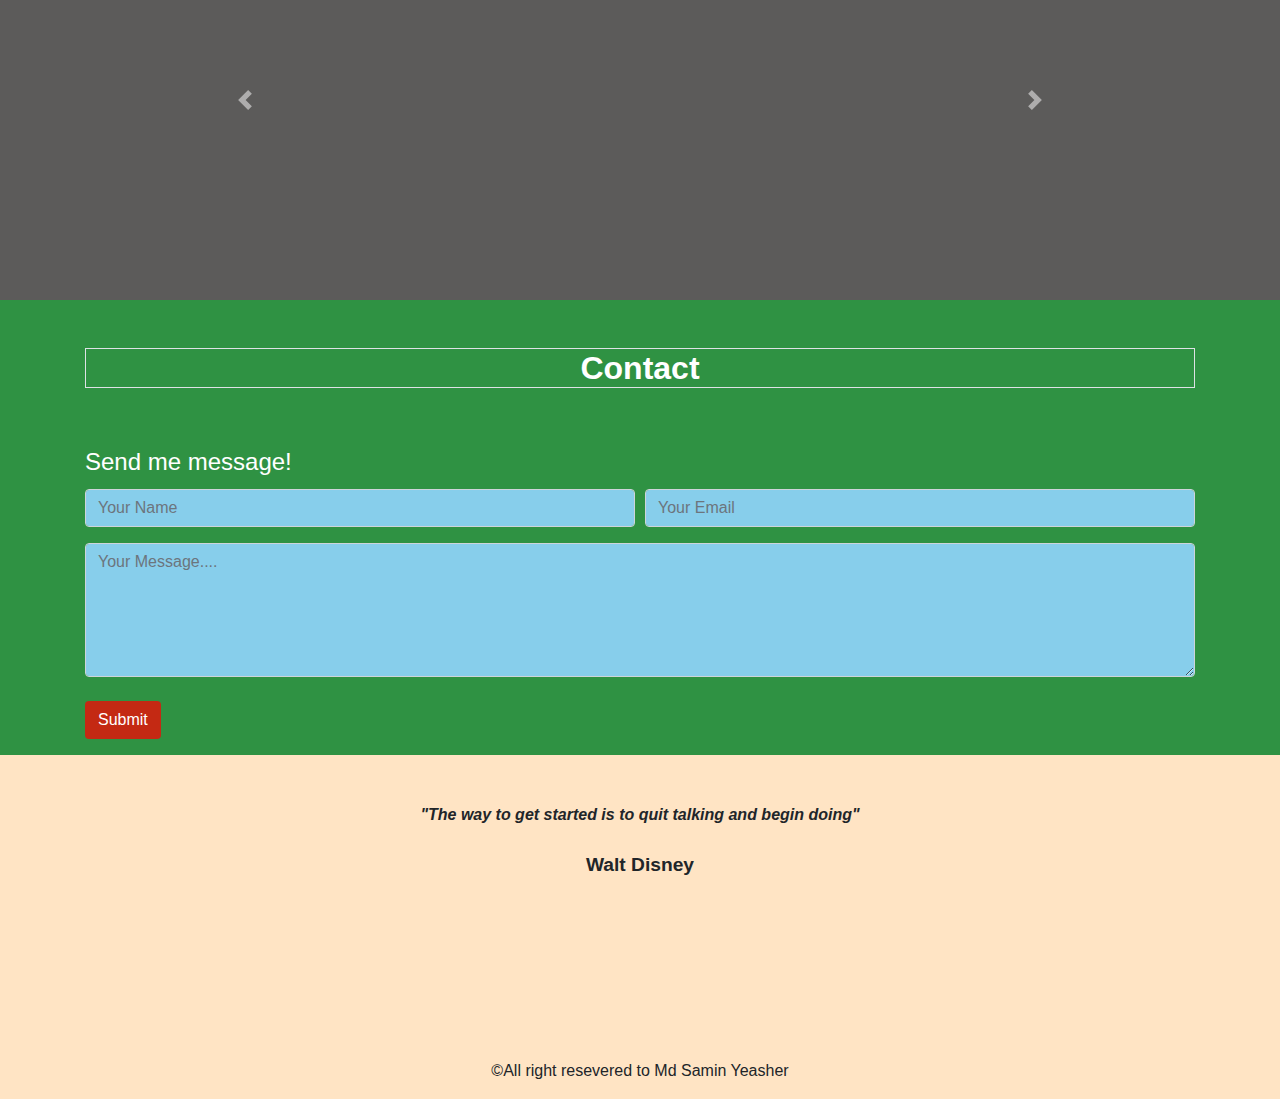
==== commit a38cc861: "Update index.html" ====
--- a/index.html
+++ b/index.html
@@ -5,6 +5,8 @@
     <meta charset="UTF-8">
     <meta http-equiv="X-UA-Compatible" content="IE=edge">
     <meta name="viewport" content="width=device-width, initial-scale=1.0">
+    <script async src="https://pagead2.googlesyndication.com/pagead/js/adsbygoogle.js?client=ca-pub-6641740857359563"
+     crossorigin="anonymous"></script>
     <!-- icon in upbar -->
 
     <link rel="shortcut icon" type="image/png" href="img/saMIN pC.jpg">
@@ -26,7 +28,7 @@
  <style>
     .banner-container {
     background-color: transparent;
-    background-image: url(img/bg.jpg);
+    background-image: url(bg.jpg);
     background-repeat: no-repeat;
     background-size: cover;
     background-position: center;
@@ -127,16 +129,16 @@
             </div>
             <div class="row ">
                 <div class="col-md- mr-5 pb-5 row-education">
-                    <a href="https://www.iiuc.ac.bd/" target="_blank">
-                        <img src="img/IIUC.png" width="150px" alt="IIUC"
-                            class="image-fluid rounded-circle  border border-light " id="IIUC"></a>
+                    <a href="https://www.eastdelta.edu.bd/" target="_blank">
+                        <img src="img/EDU white background.png" width="150px" alt="EDU"
+                            class="image-fluid rounded-circle  border border-light " id="EDU"></a>
                 </div>
 
                 <div class="col-md-9 mt-4 mb-4">
                     <div class="card">
                         <div class="card-body ">
                             <p>
-                                I am pursuing my BSc in CSE from IIUC . As a private university, IIUC is highly regarded
+                                I am pursuing my BSc in CSE from EDU . As a private university, EDU is highly regarded
                                 throughout Bangladesh. It has skilled alumni from all around the world.</p>
                         </div>
                     </div>
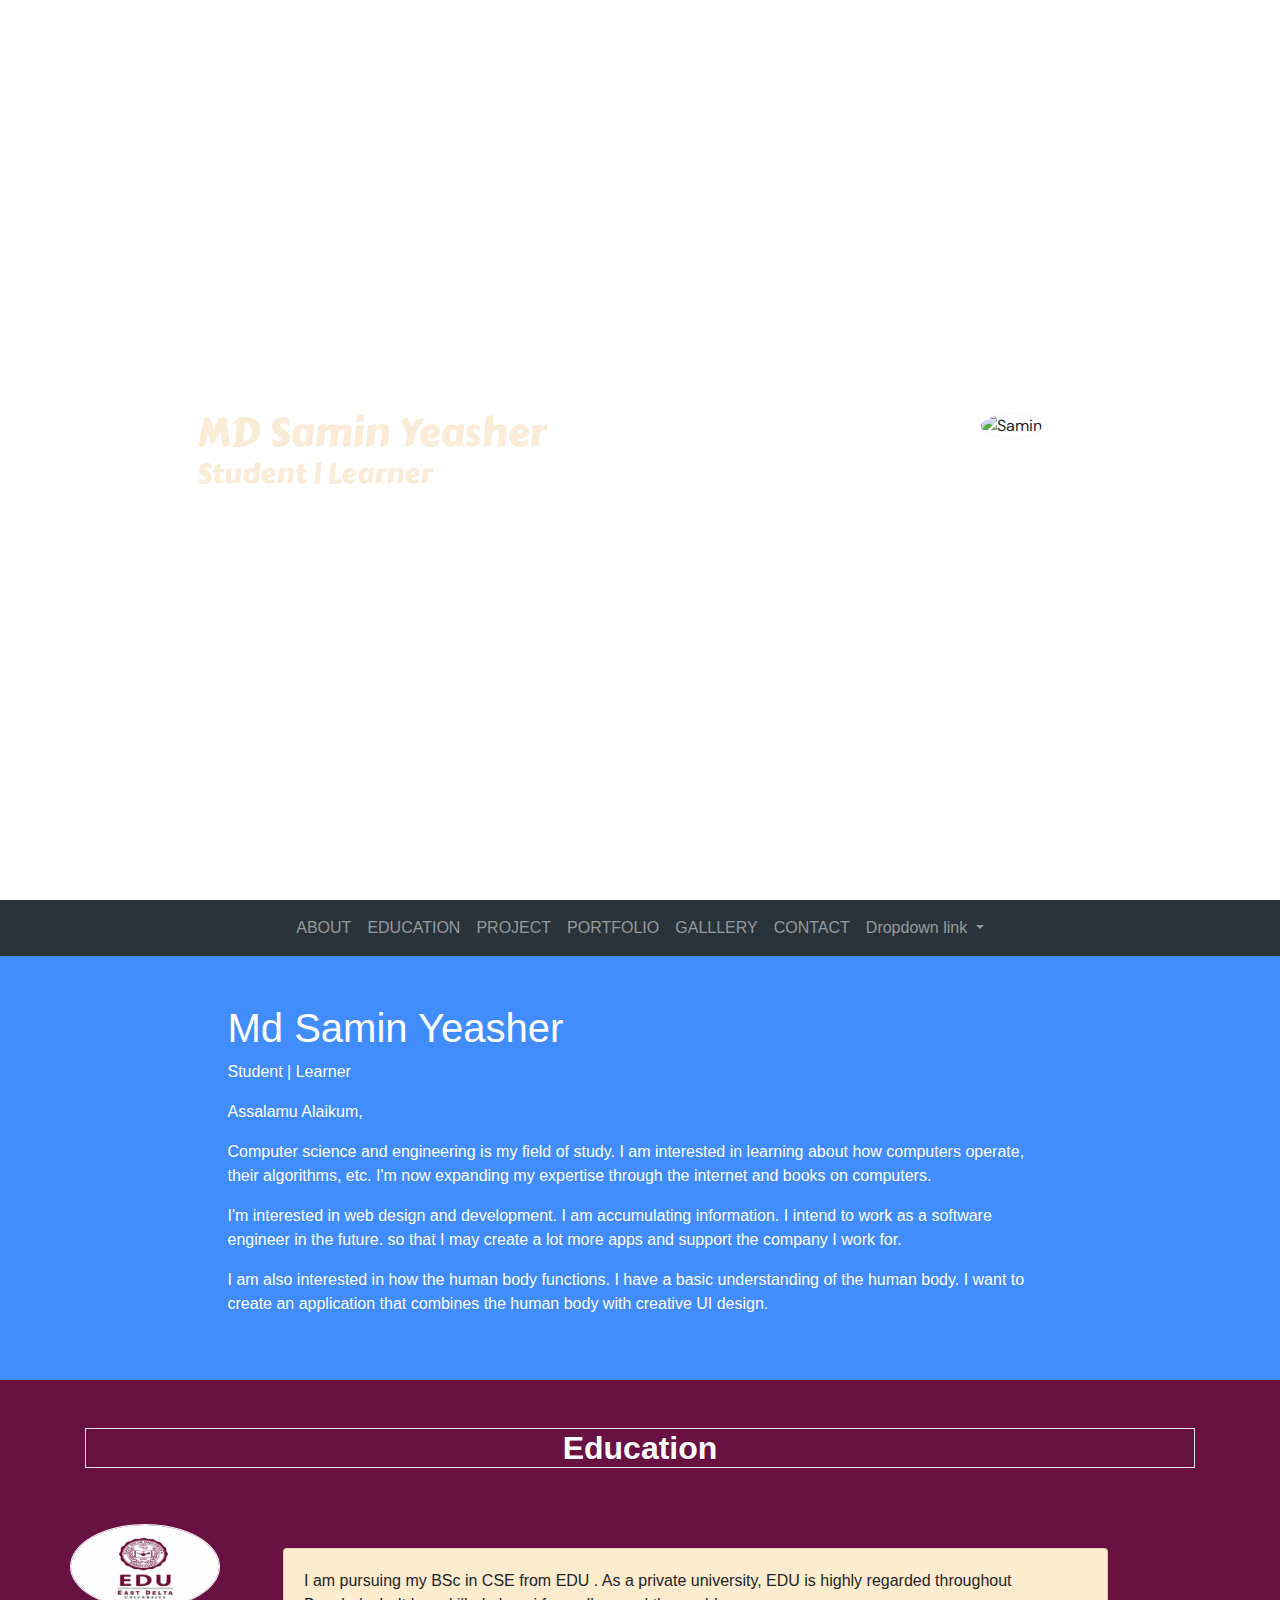
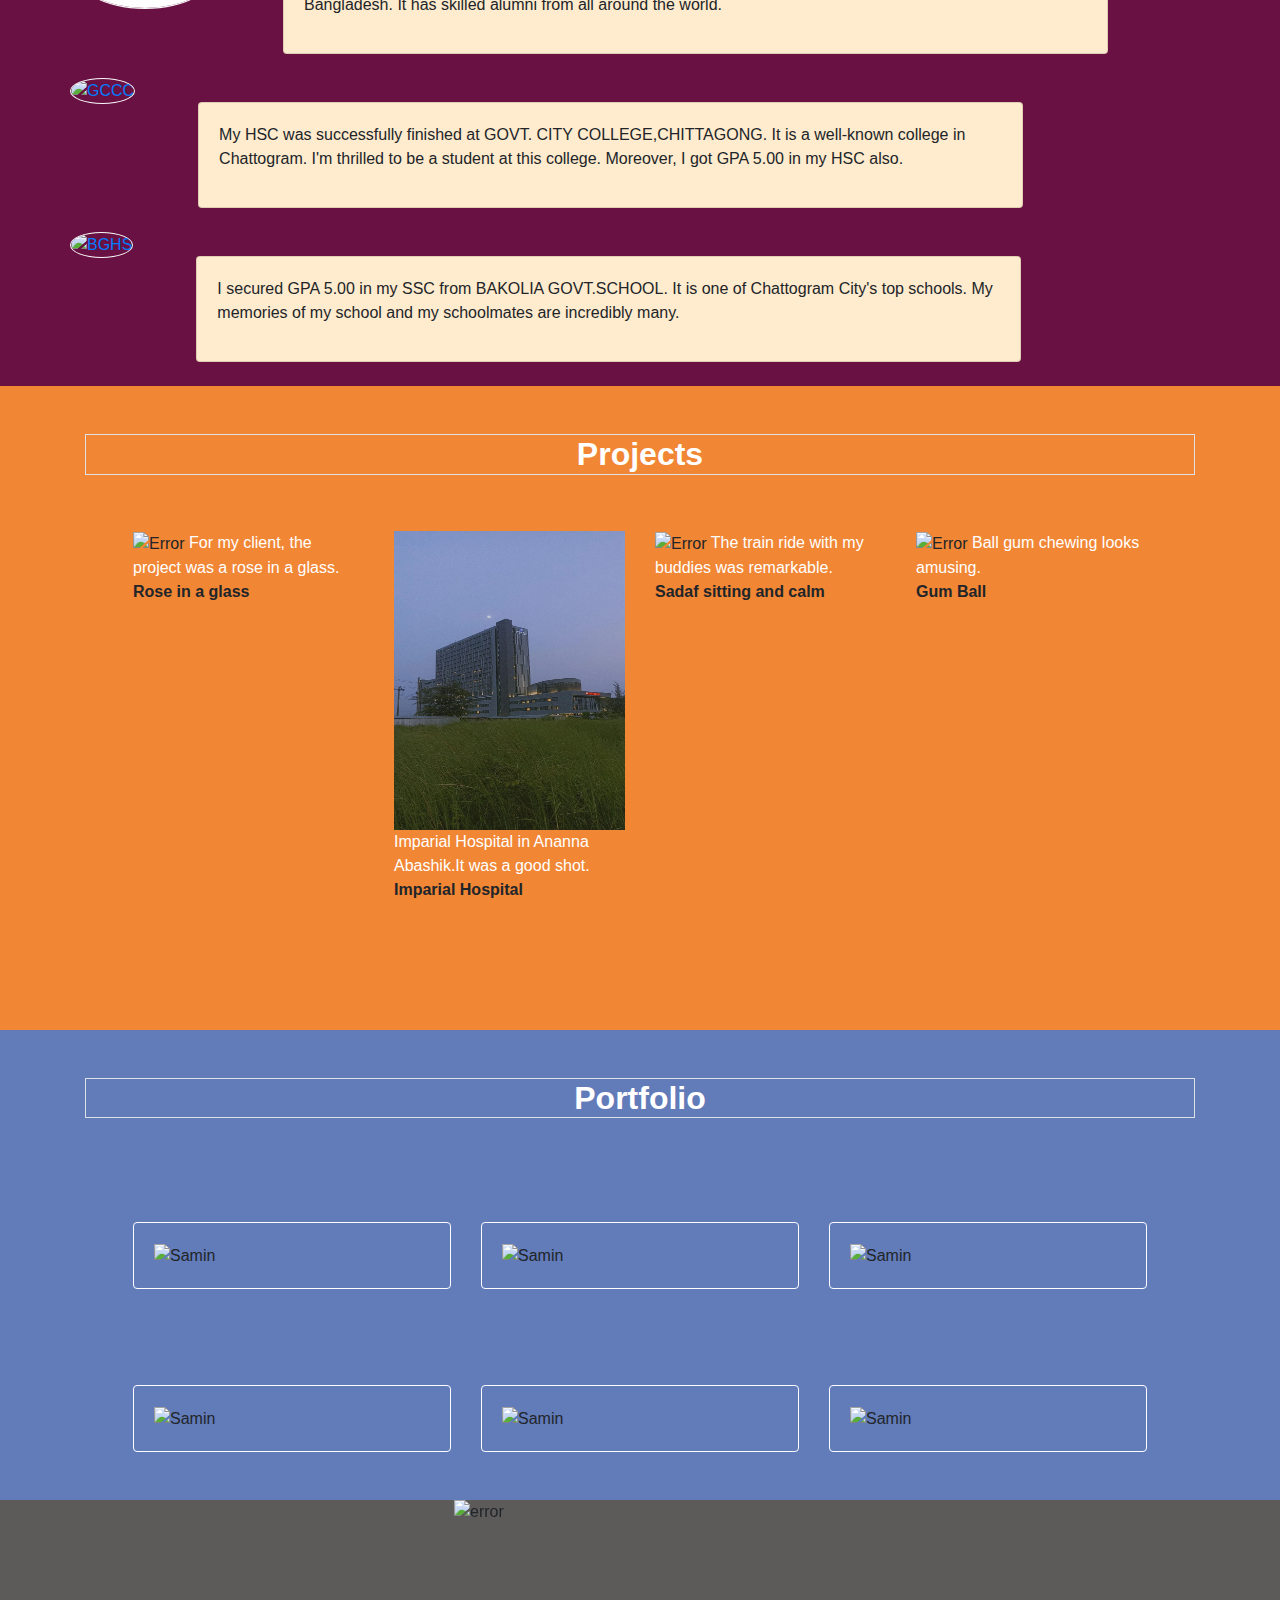
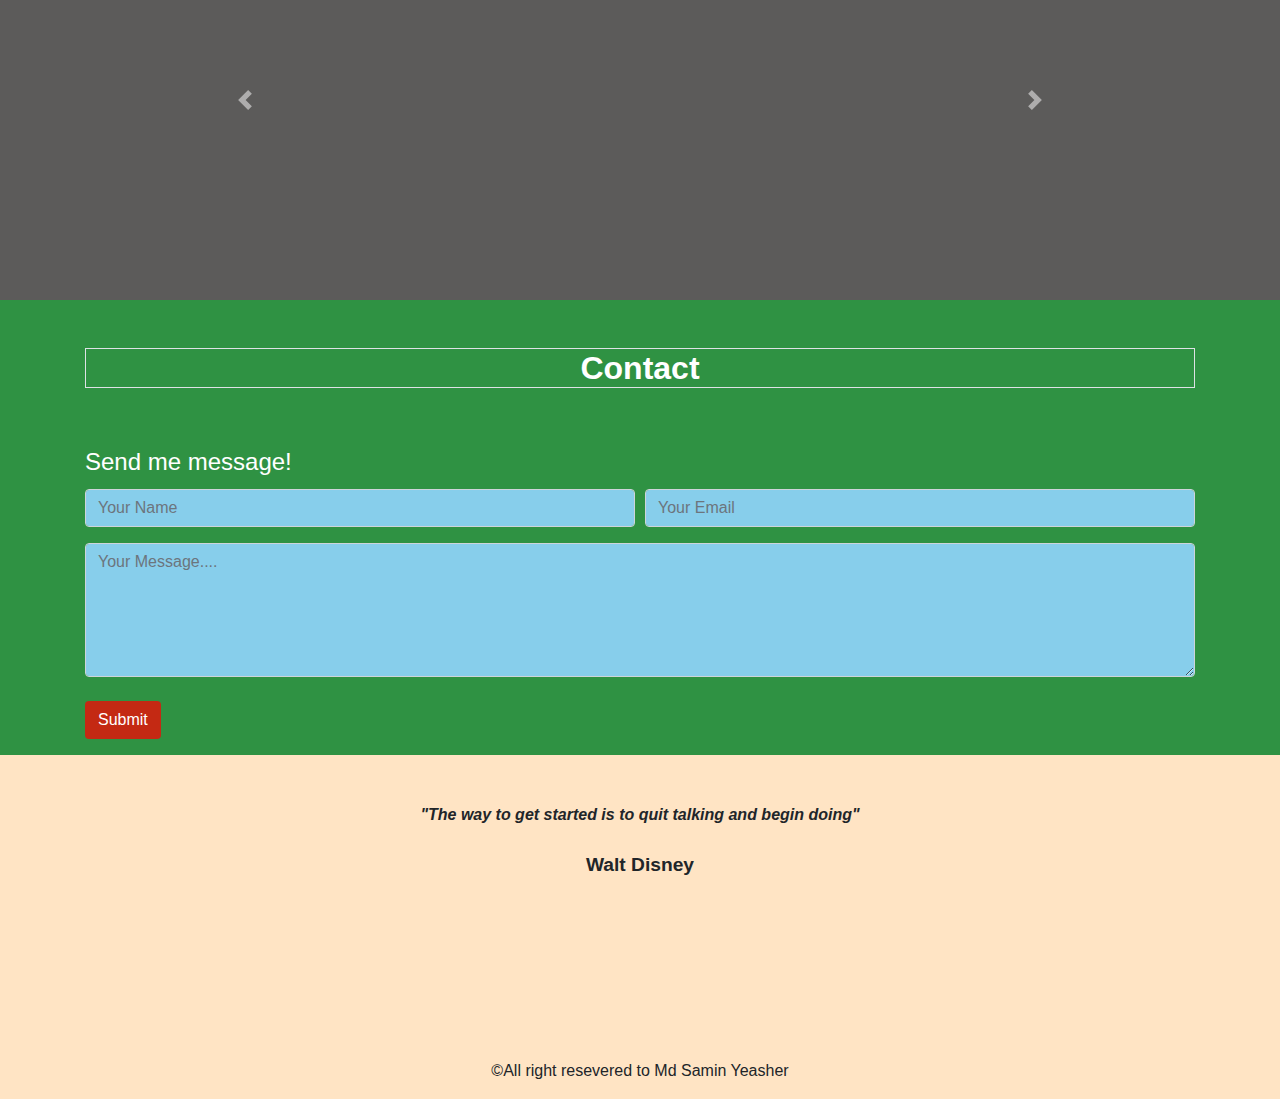
==== commit 2185e078: "Update index.html" ====
--- a/index.html
+++ b/index.html
@@ -130,7 +130,7 @@
             <div class="row ">
                 <div class="col-md- mr-5 pb-5 row-education">
                     <a href="https://www.eastdelta.edu.bd/" target="_blank">
-                        <img src="img/EDU white background.png" width="150px" alt="EDU"
+                        <img src="img/EDU white background.jpg" width="150px" alt="EDU"
                             class="image-fluid rounded-circle  border border-light " id="EDU"></a>
                 </div>
 
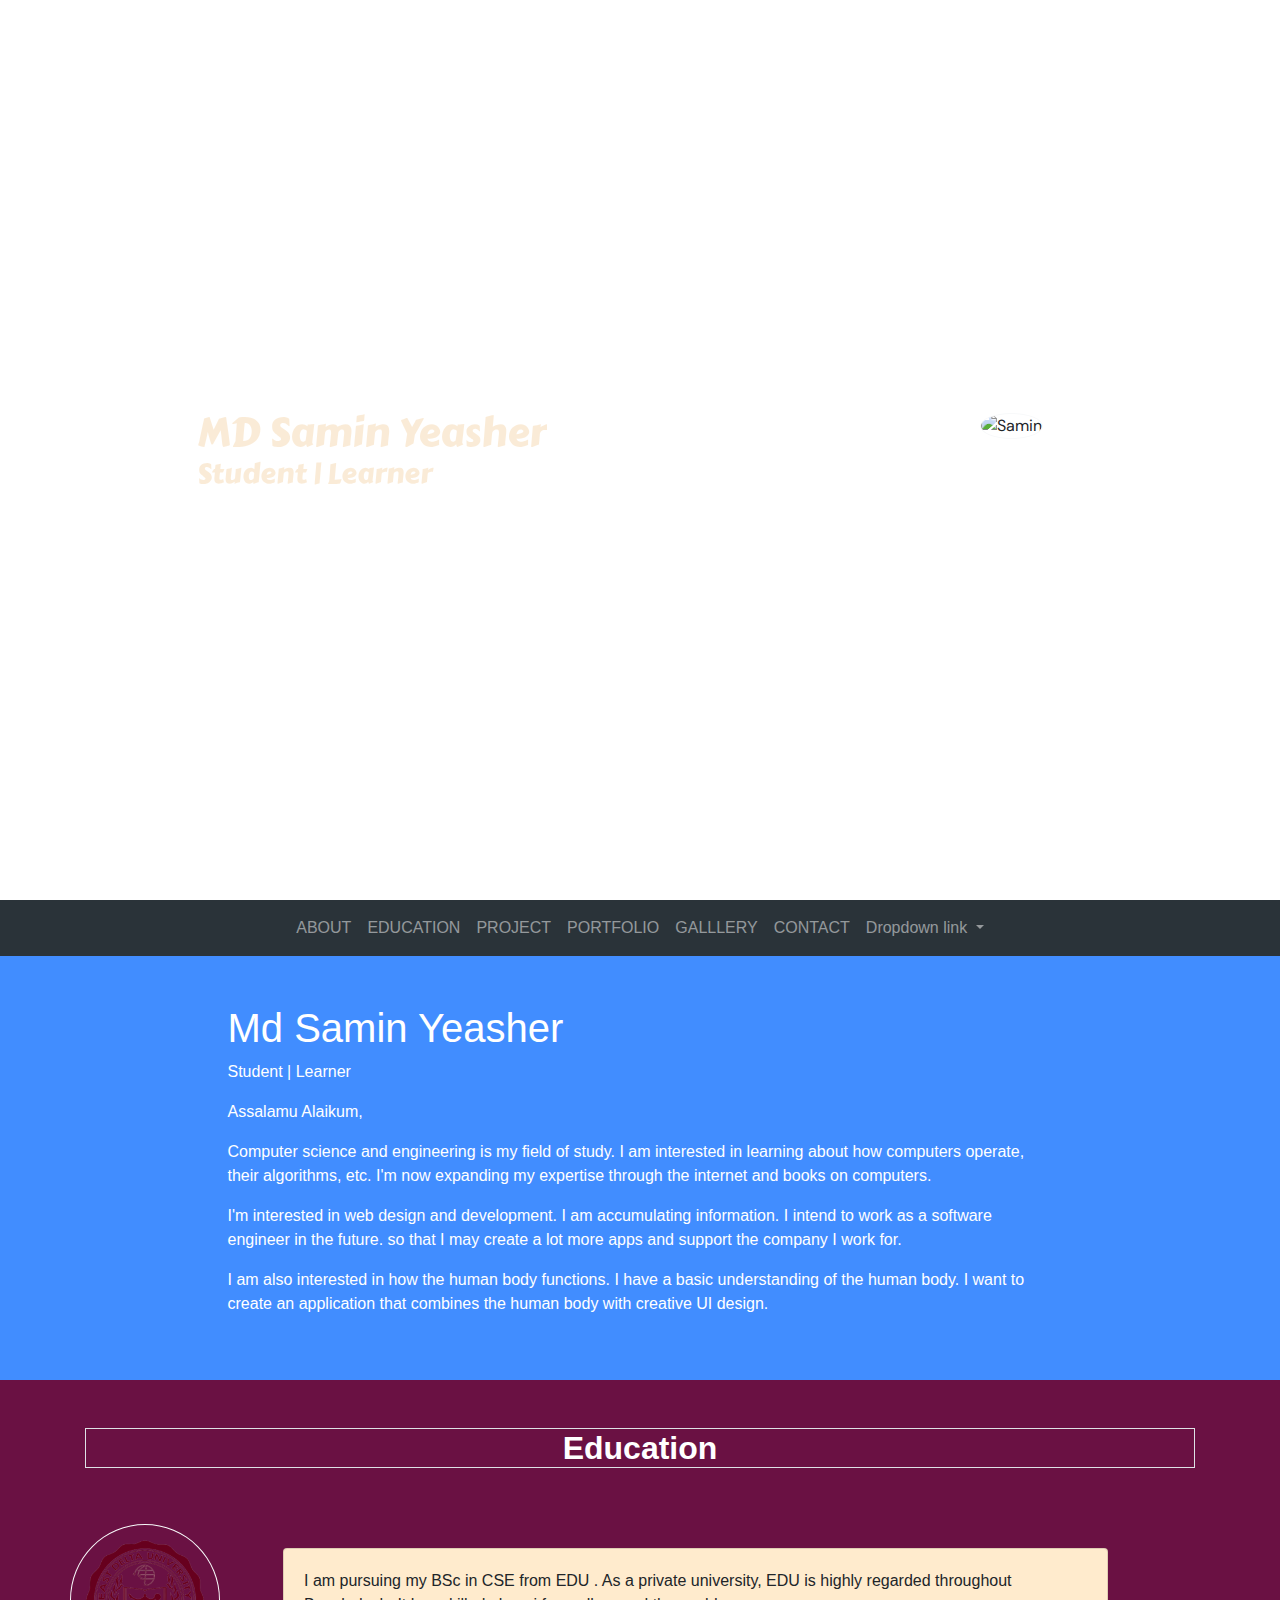
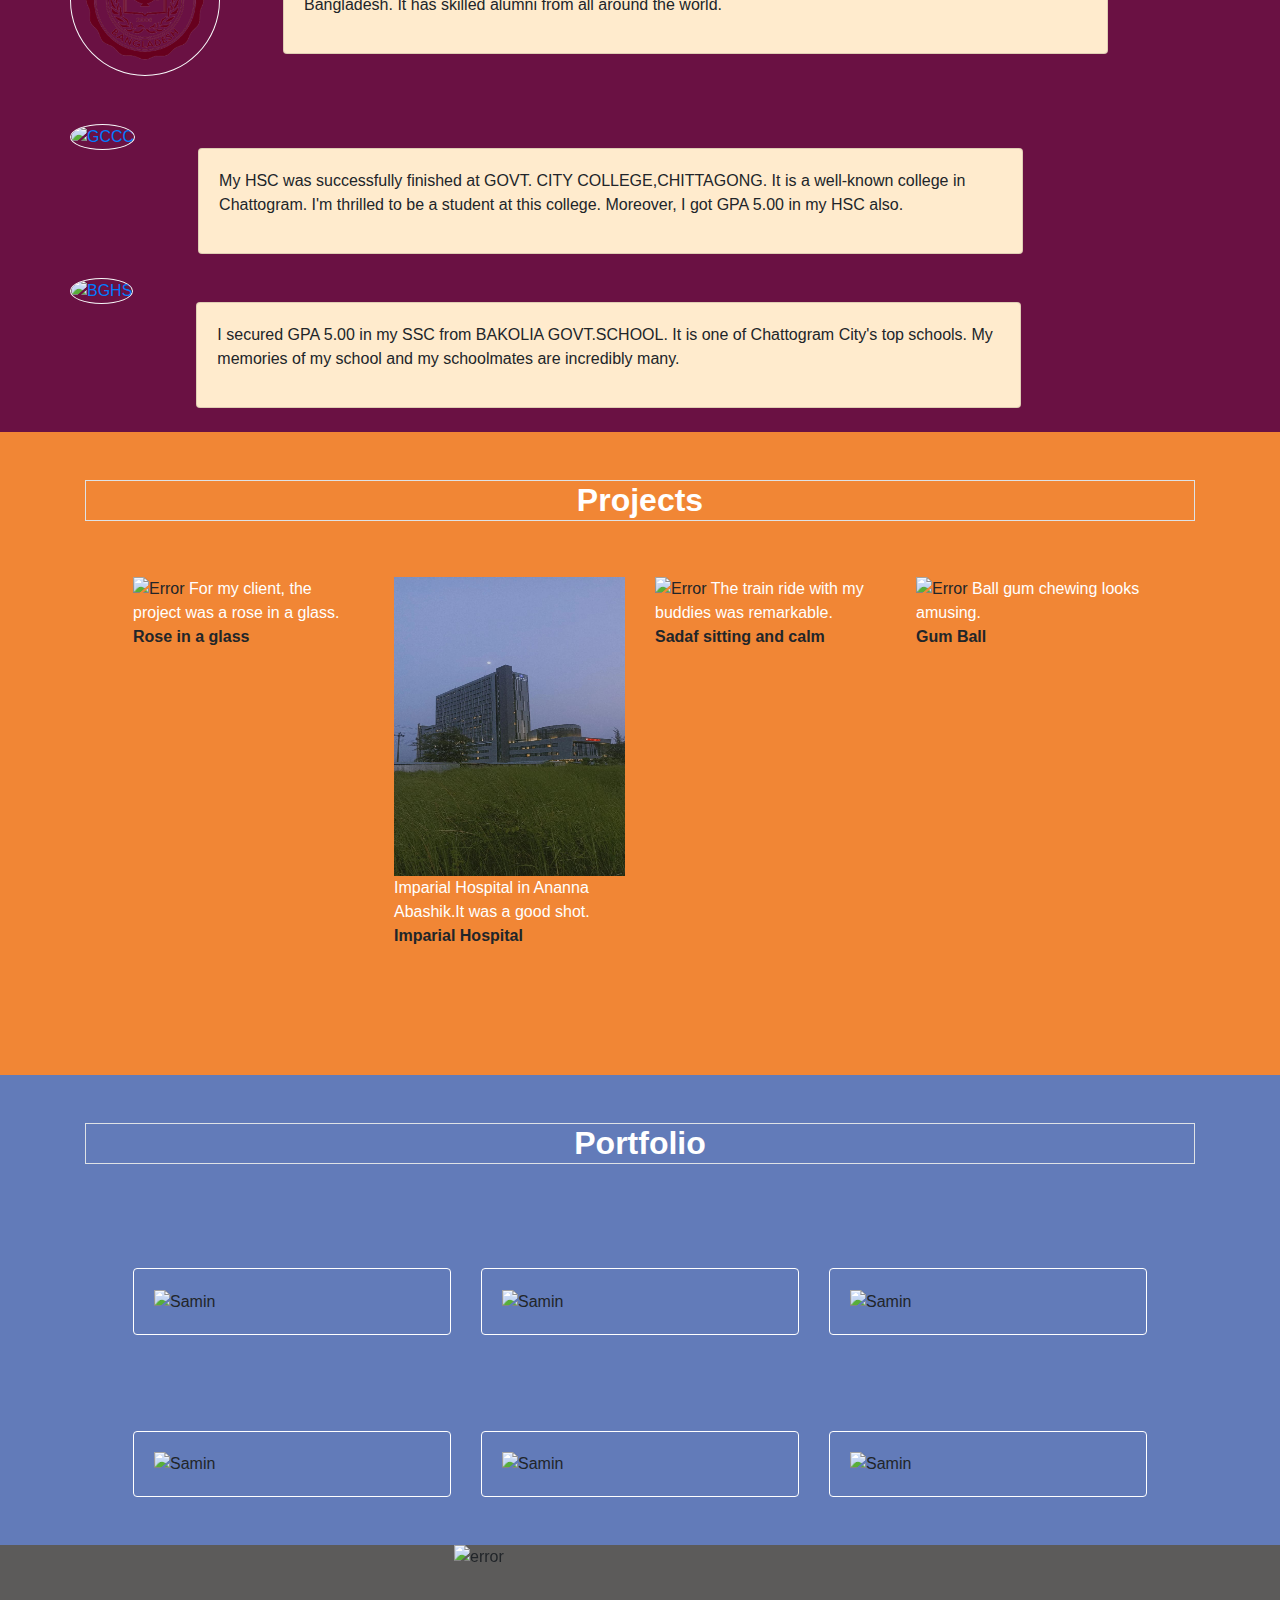
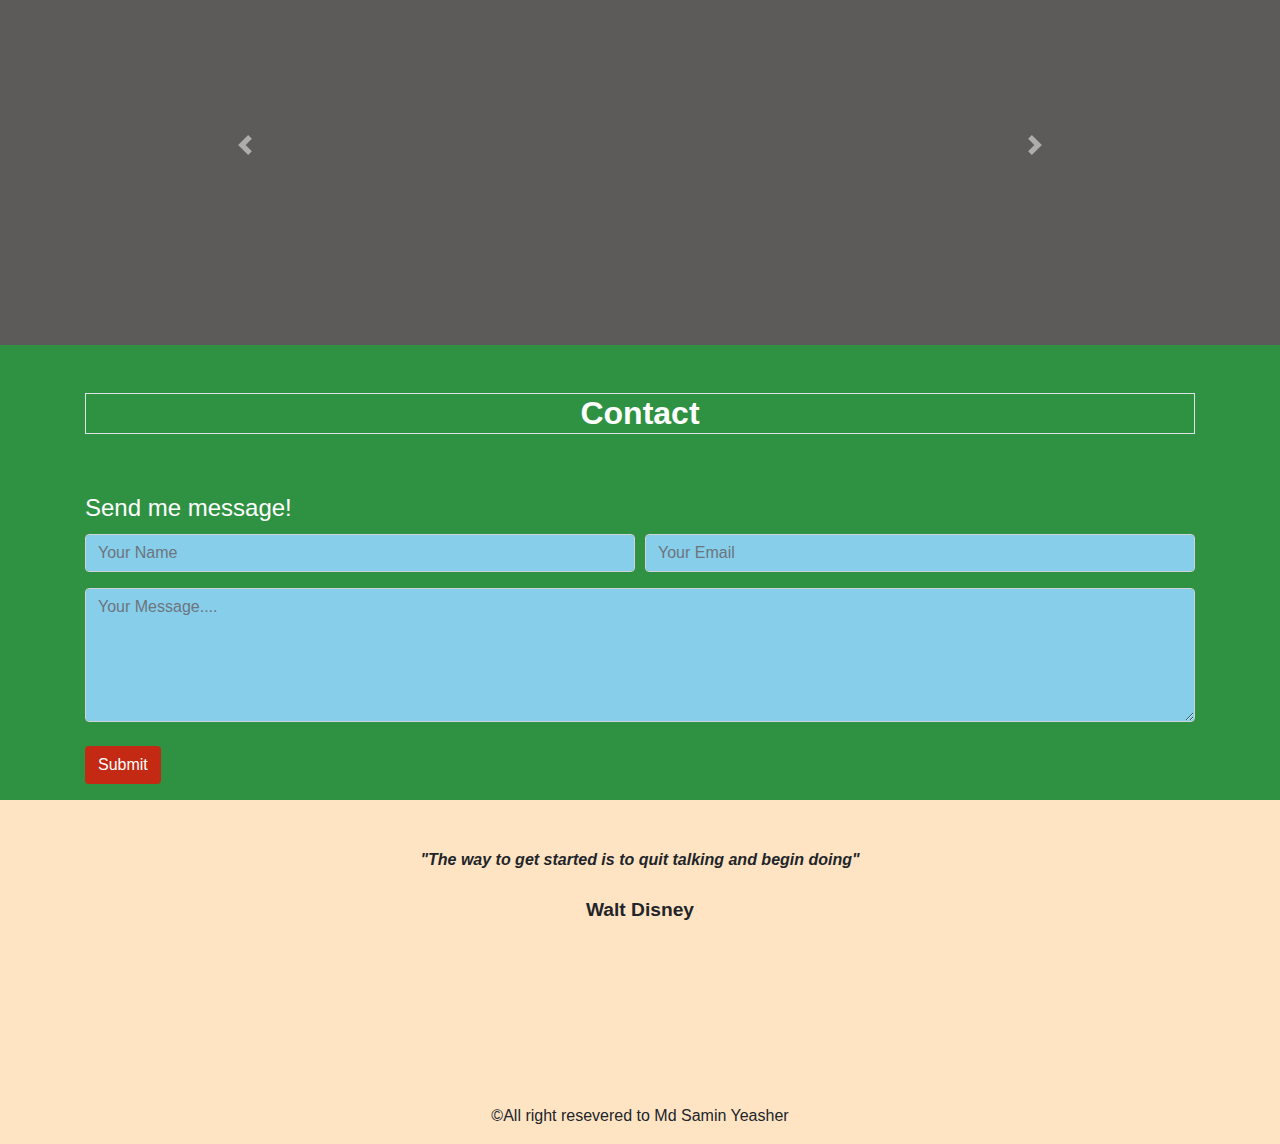
==== commit 3ad5d48d: "EDU png" ====
--- a/index.html
+++ b/index.html
@@ -130,7 +130,7 @@
             <div class="row ">
                 <div class="col-md- mr-5 pb-5 row-education">
                     <a href="https://www.eastdelta.edu.bd/" target="_blank">
-                        <img src="img/EDU white background.jpg" width="150px" alt="EDU"
+                        <img src="img/EDU.png" width="150px" alt="EDU"
                             class="image-fluid rounded-circle  border border-light " id="EDU"></a>
                 </div>
 
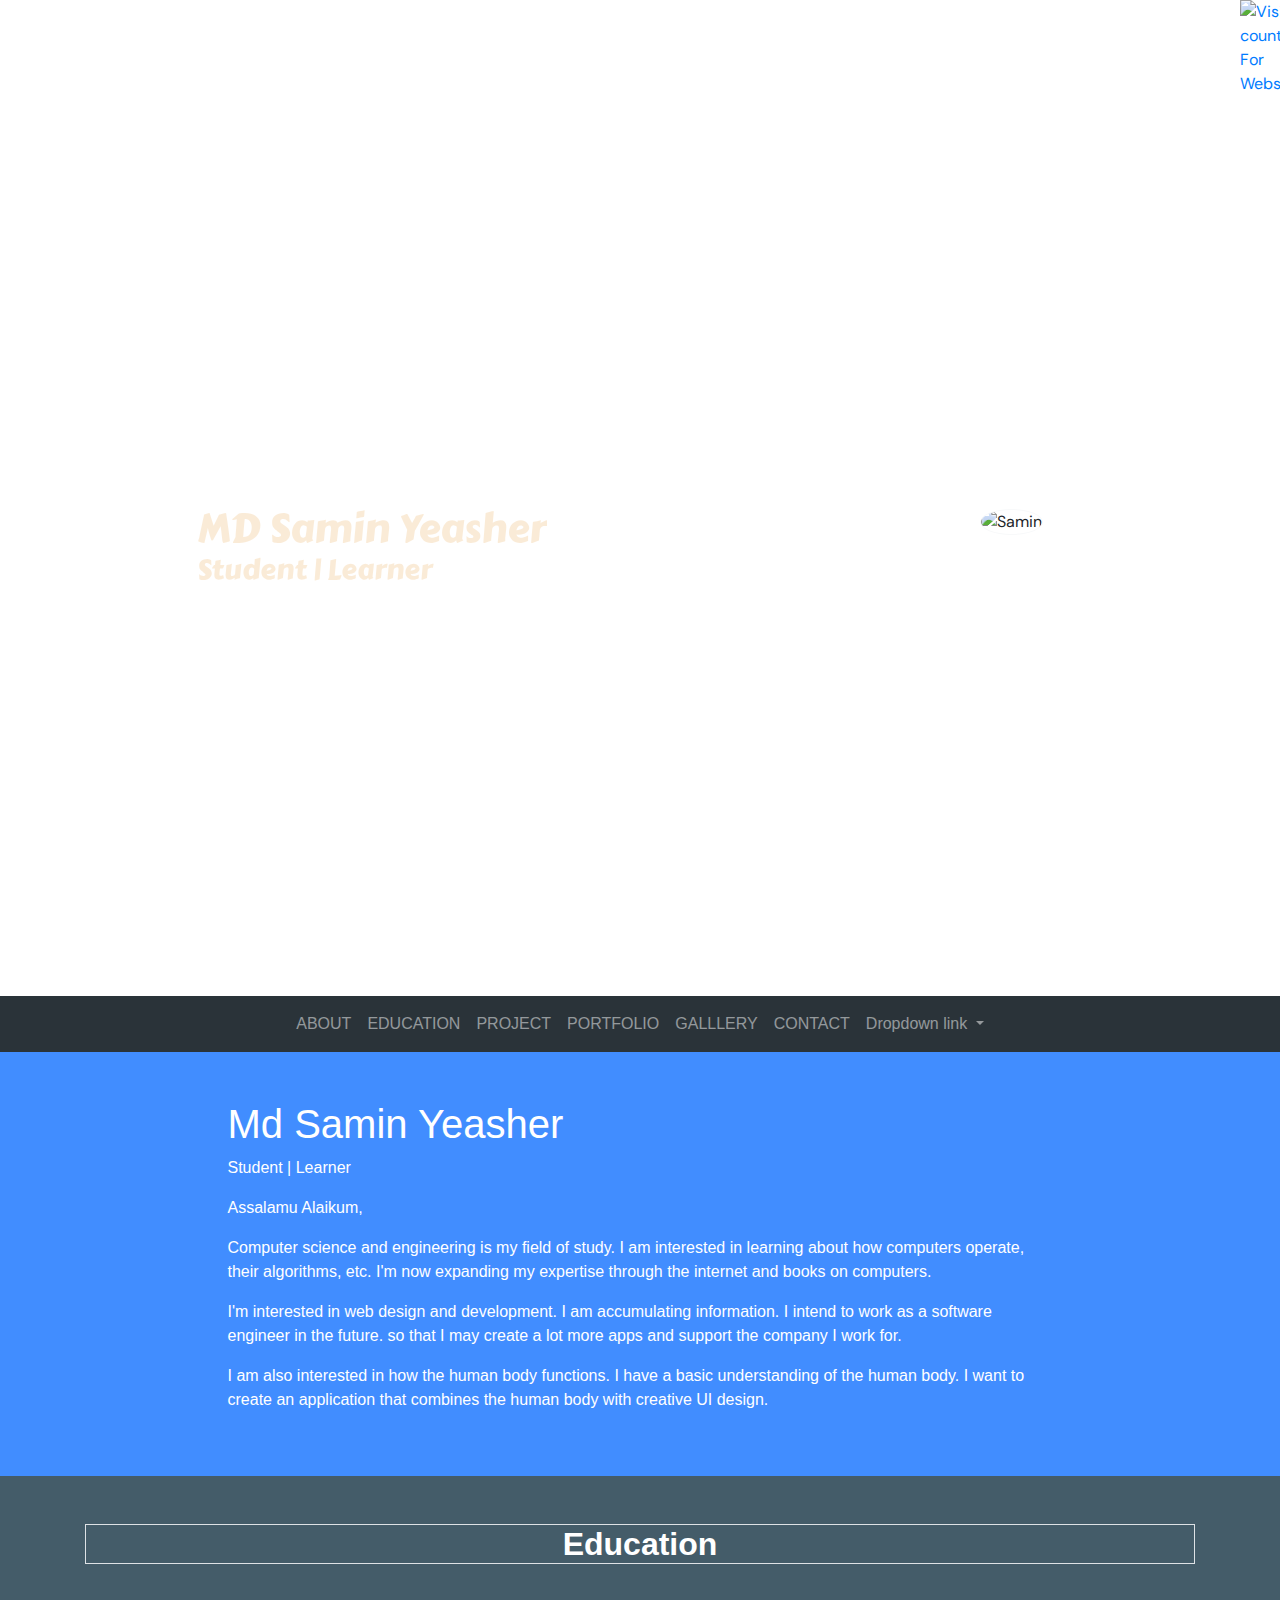
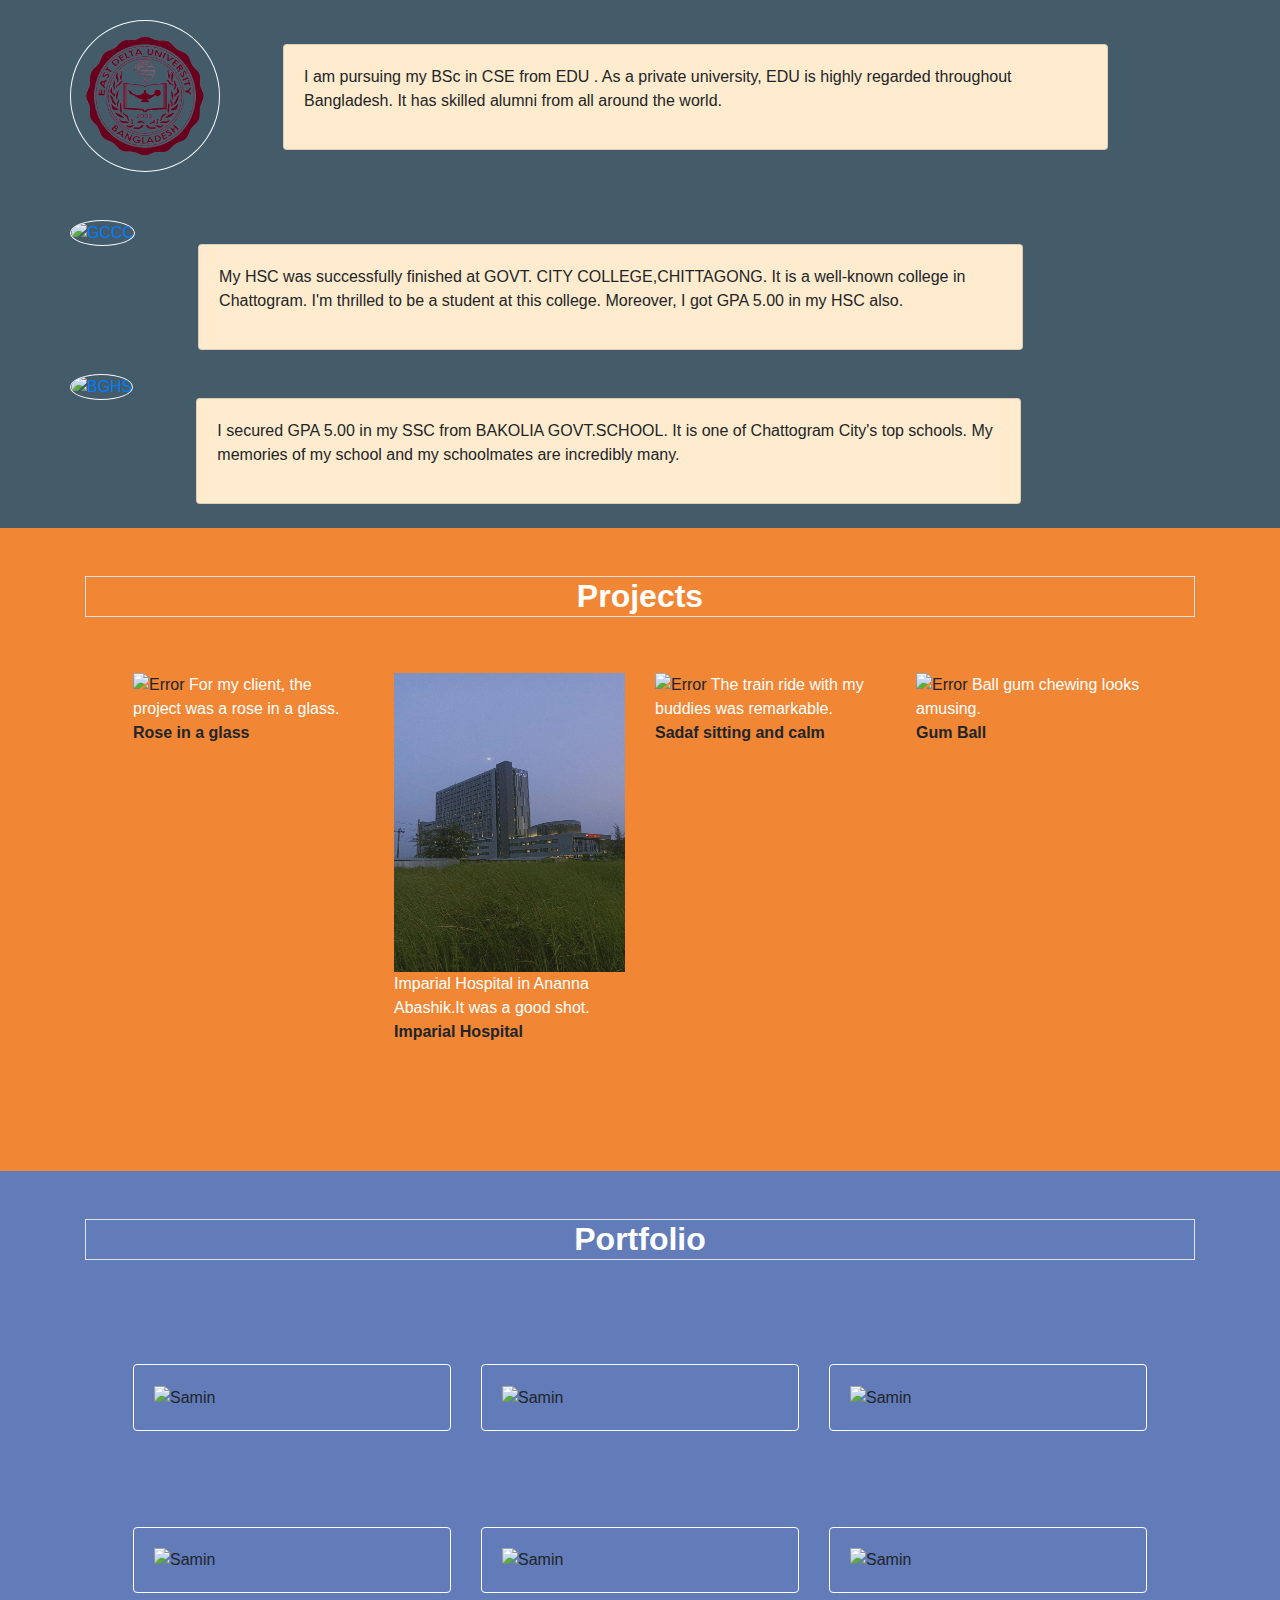
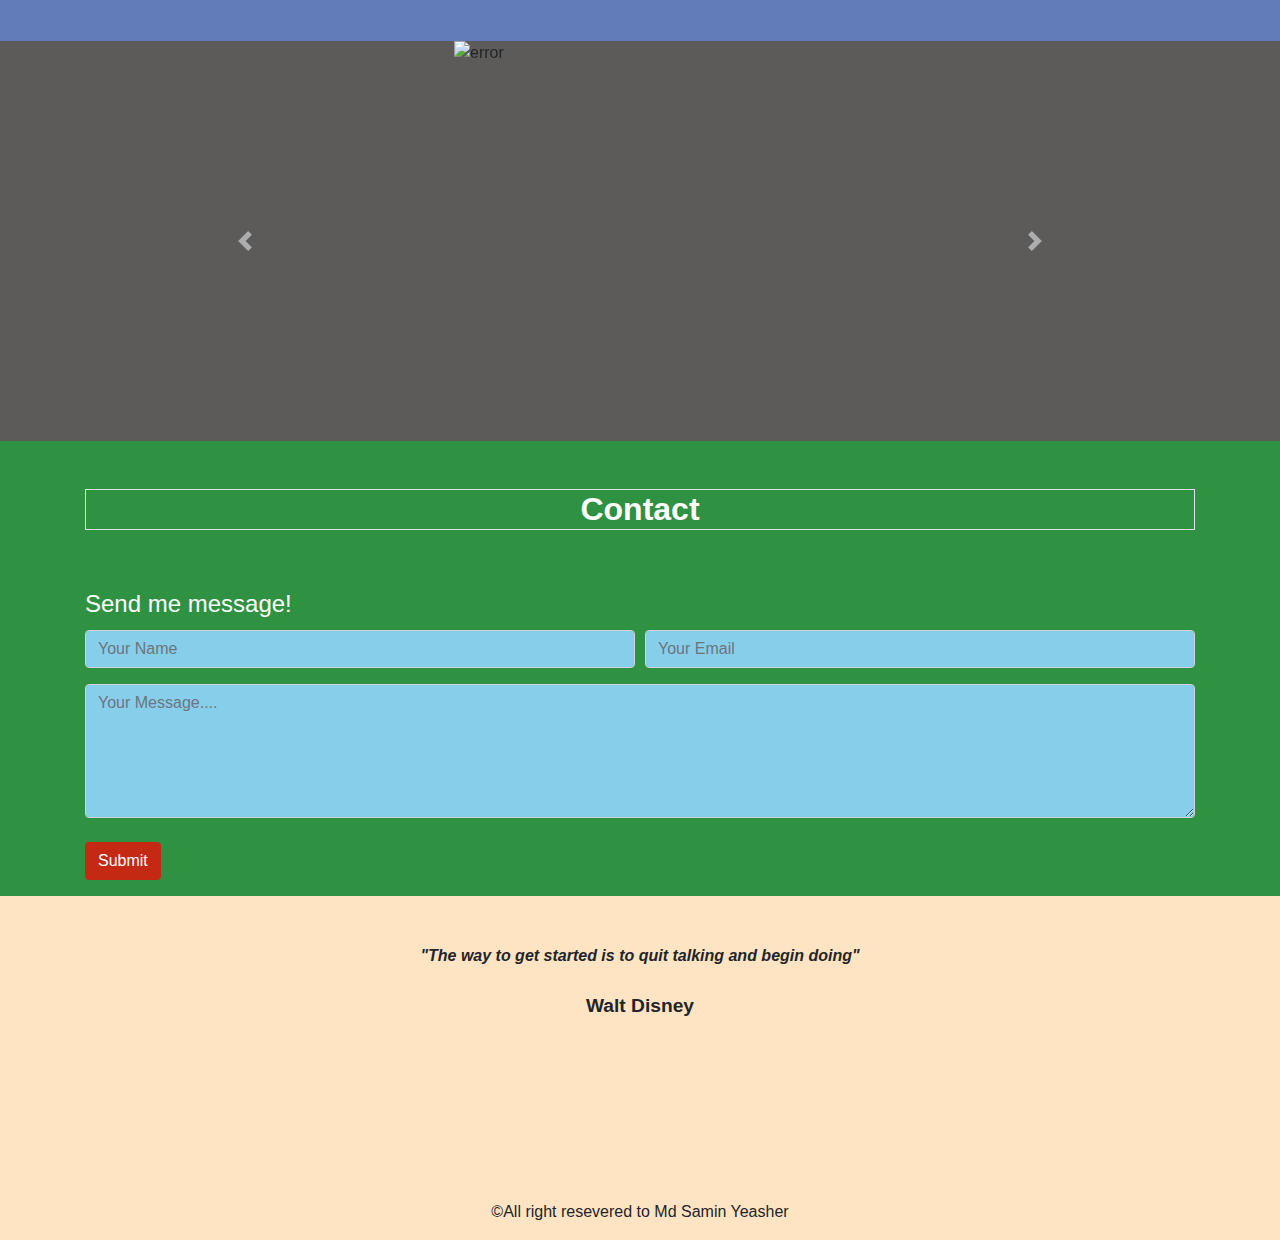
==== commit f4c7aa2d: "counter input from hitweb" ====
--- a/index.html
+++ b/index.html
@@ -37,6 +37,10 @@
  </style>
 <body>
     <section class="banner-container container-fluid ">
+             <!-- hitwebcounter Code START -->
+     <a  href="https://www.hitwebcounter.com" target="_blank">
+        <img id="counter" src="https://hitwebcounter.com/counter/counter.php?page=12008417&style=0006&nbdigits=5&type=page&initCount=0"
+            title="Counter Widget" alt="Visit counter For Websites" border="0" /></a>
         <div class="row vh-100">
             <div class="col-md- banner-column m-auto text-left text-primary p-2">
                 <h1 class="MD"> MD Samin Yeasher</h1>
--- a/css/style.css
+++ b/css/style.css
@@ -31,7 +31,7 @@
 }
 
 .education-container {
-    background-color: rgb(106, 17, 67);
+    background-color: rgb(68, 92, 105);
 }
 
 .text {
@@ -118,3 +118,8 @@
     background-color: rgb(0, 0, 0);
     color: rgb(133, 3, 255);
   }
+  #counter{
+    width: auto;
+    height: auto;
+    margin-left: 1225px;
+}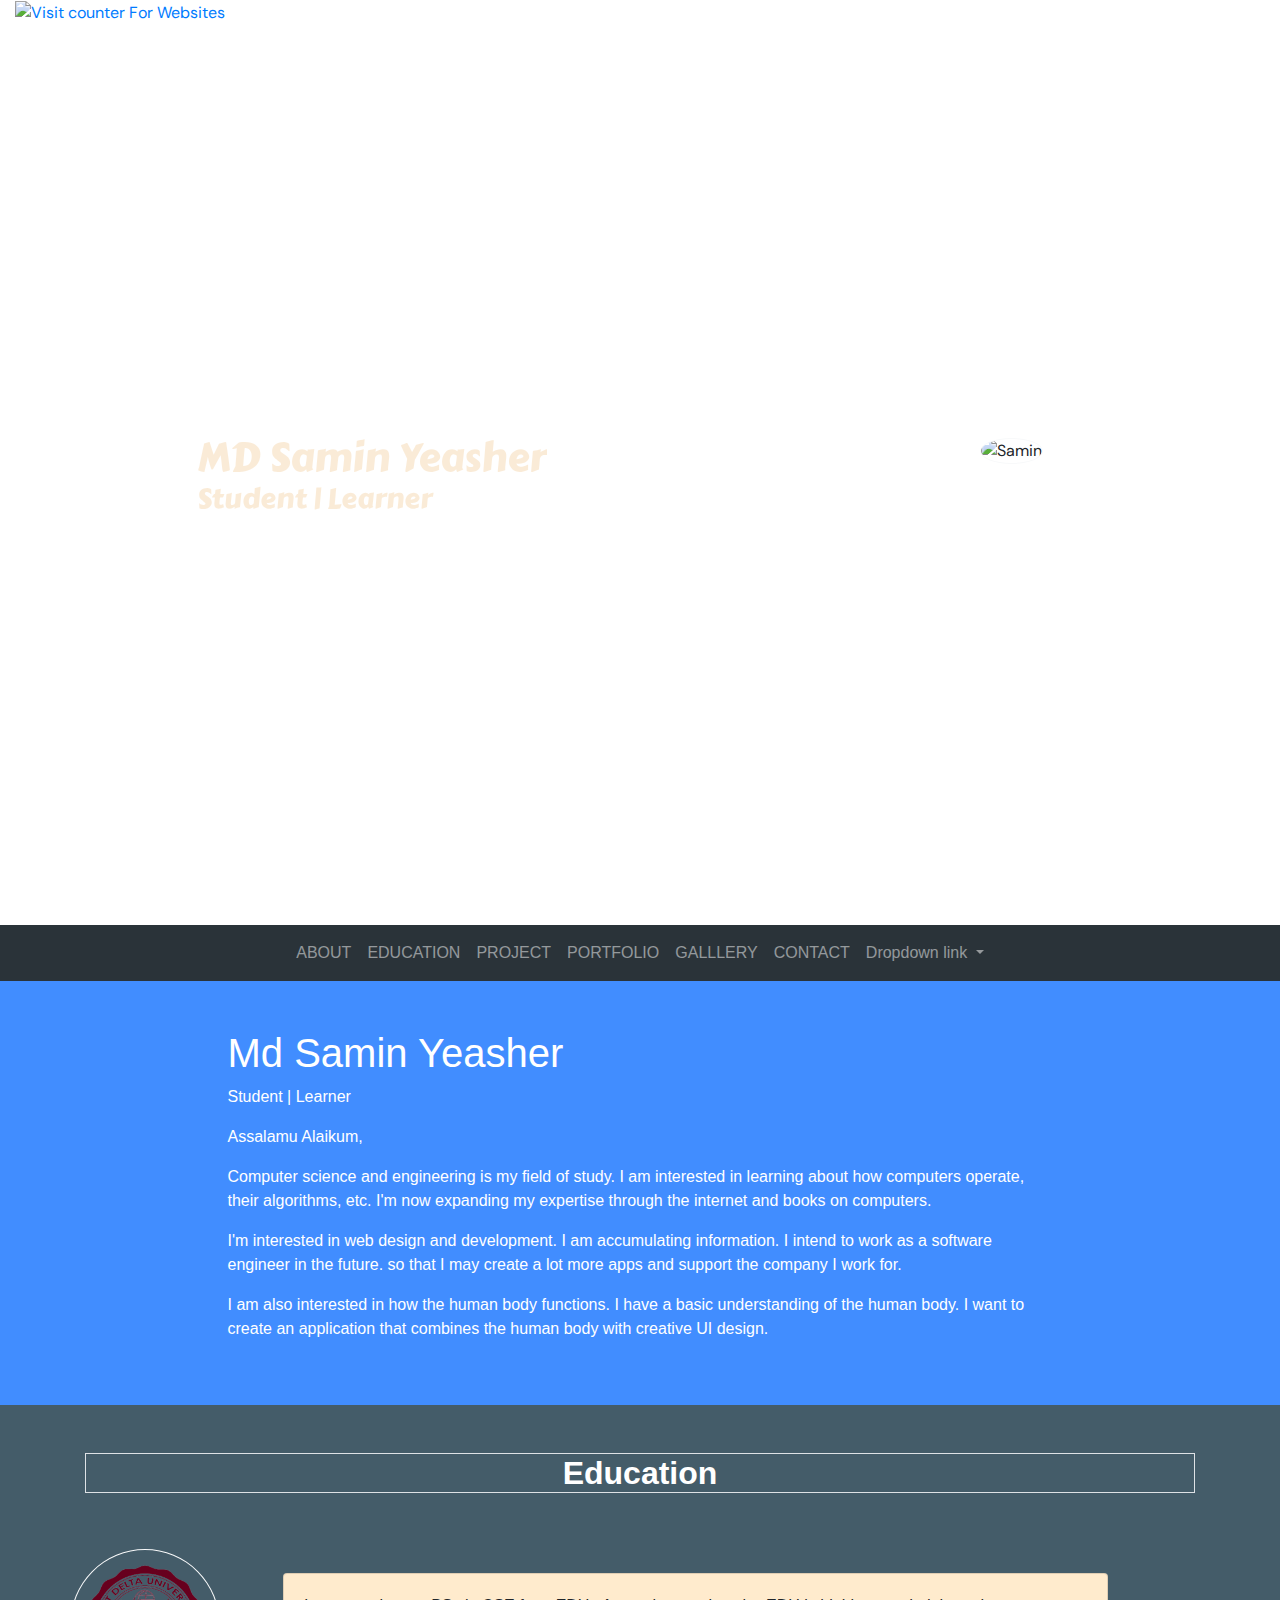
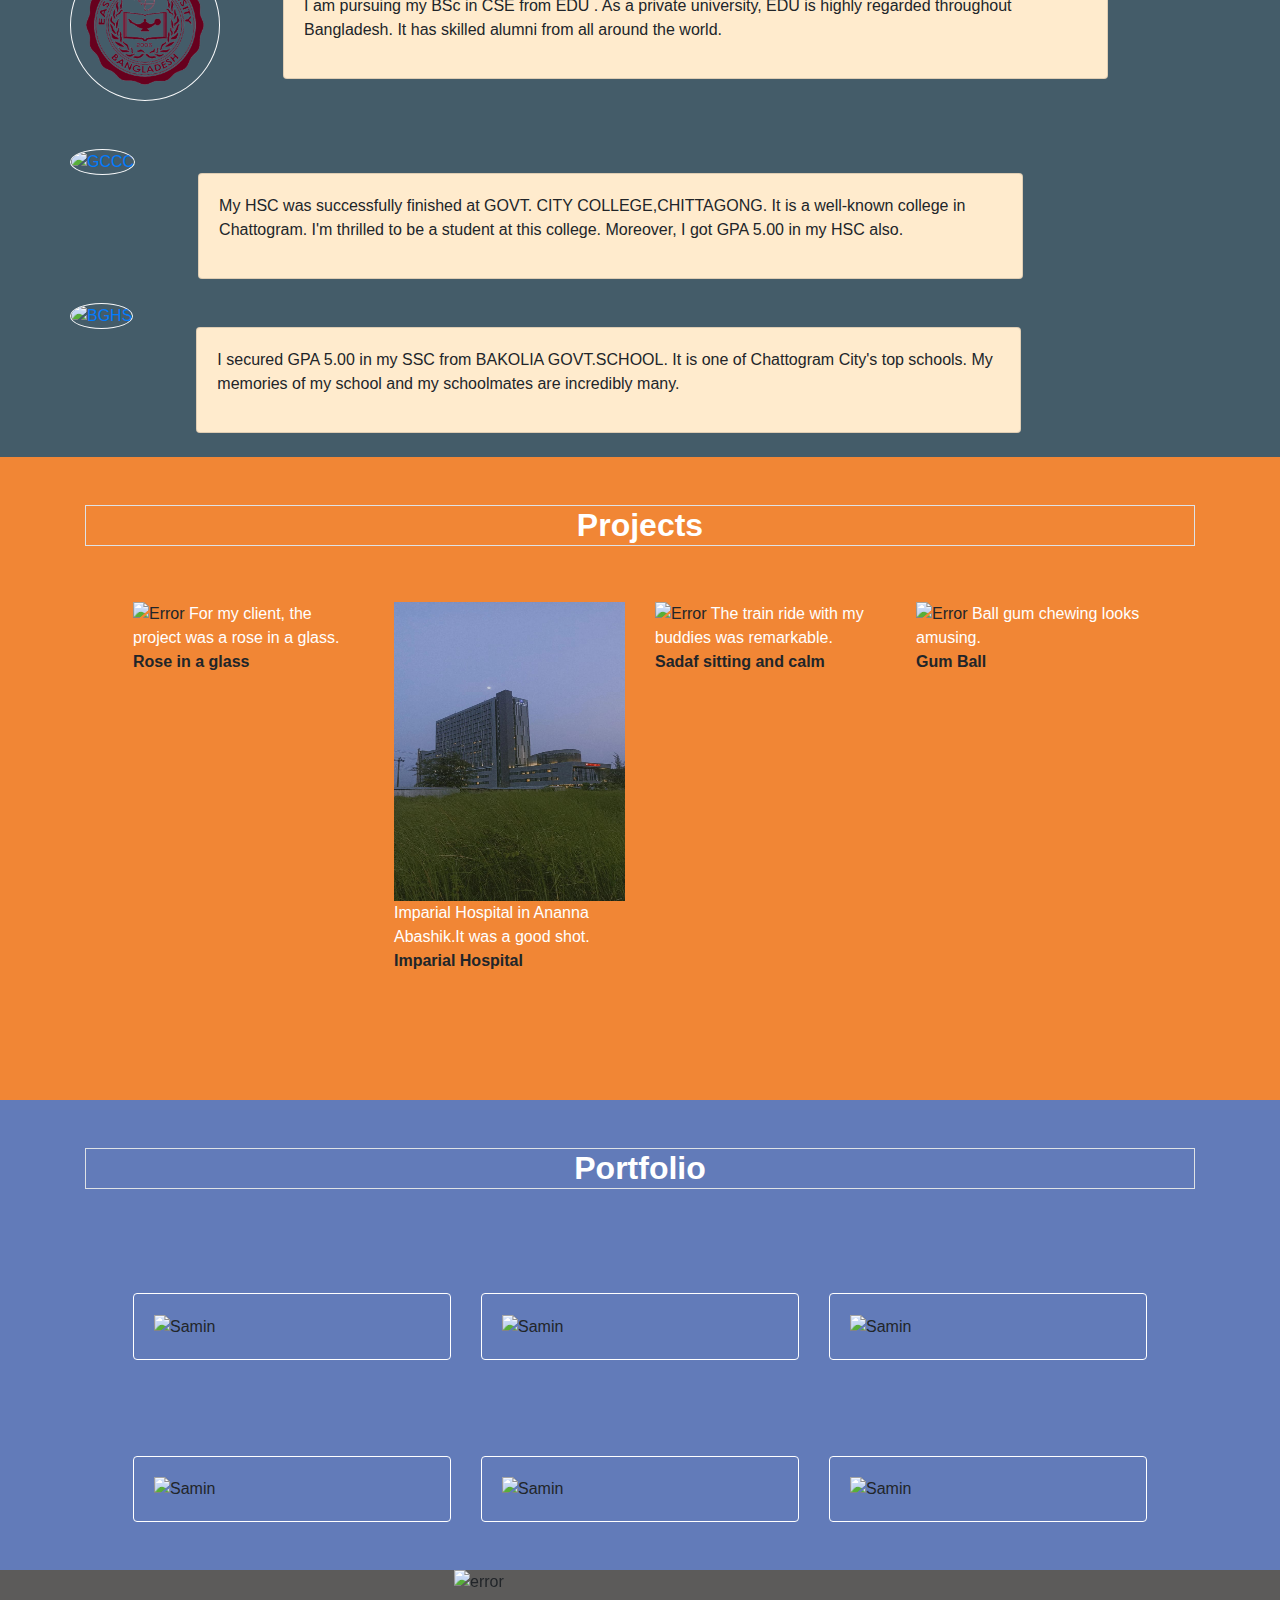
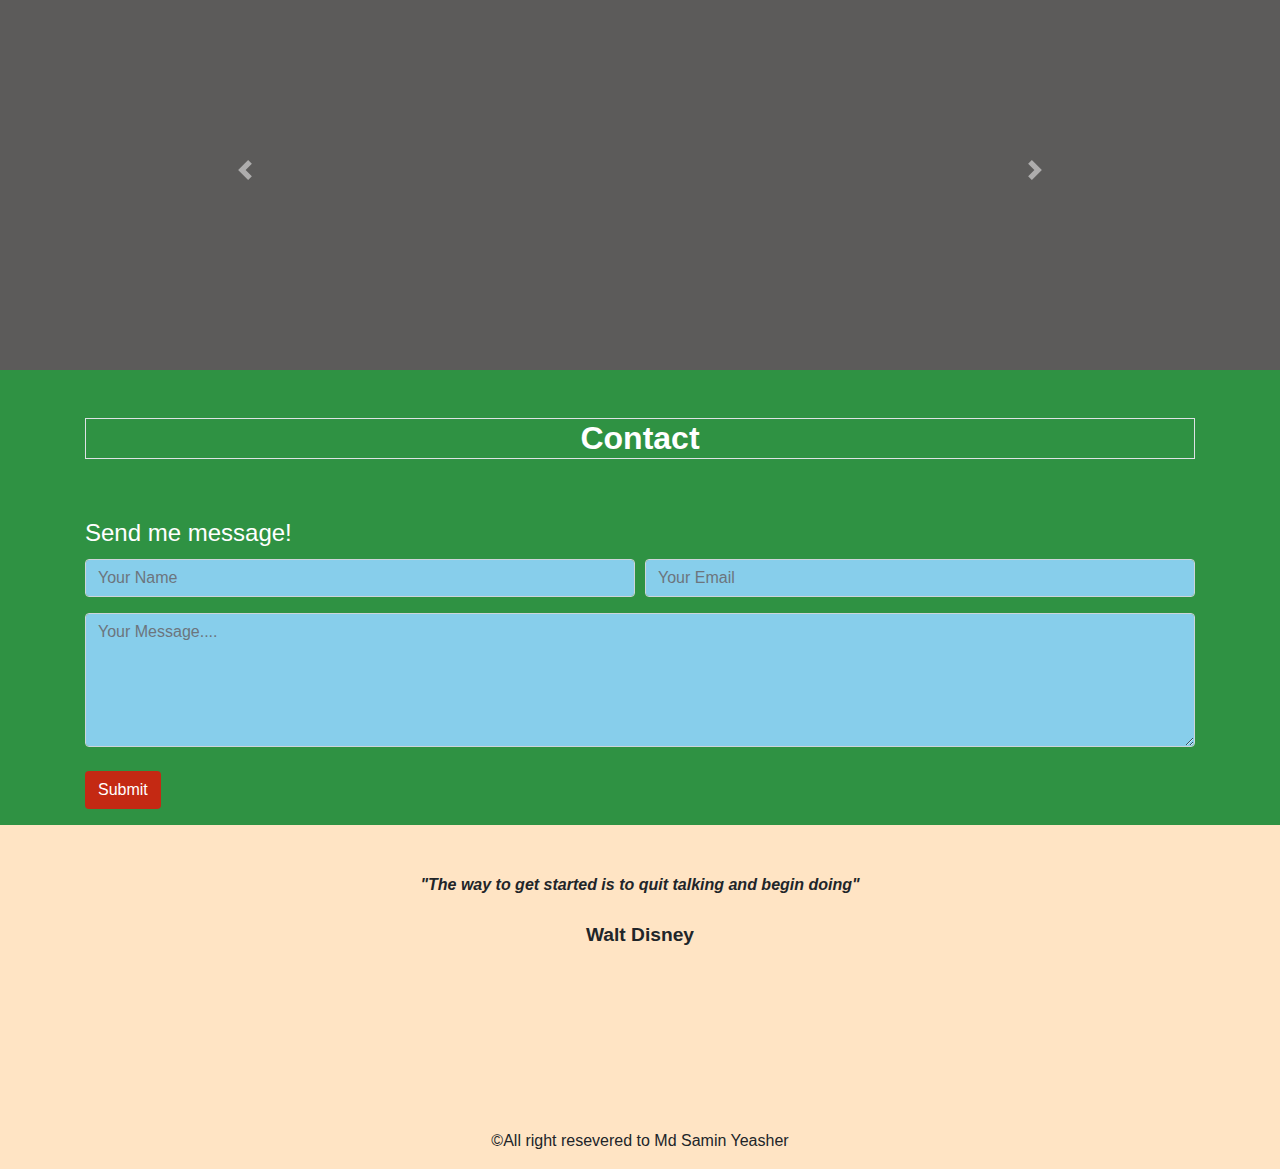
==== commit 28d43e88: "Update facebook link cause previous on hacked" ====
--- a/index.html
+++ b/index.html
@@ -374,7 +374,7 @@
                 <div class="row m-auto">
                     <div class="col text-center pb-5 px-5 m-auto">
                         <div class="square">
-                            <a href="https://www.facebook.com/samin.yeasher1" target="_blank">
+                            <a href="https://www.facebook.com/profile.php?id=100089351145244" target="_blank">
                             <i class="fa-brands fa-square-facebook"></i></a>
                         </div>
                         <div class="square github-section">
--- a/css/style.css
+++ b/css/style.css
@@ -121,5 +121,5 @@
   #counter{
     width: auto;
     height: auto;
-    margin-left: 1225px;
+    margin-left: auto;
 }